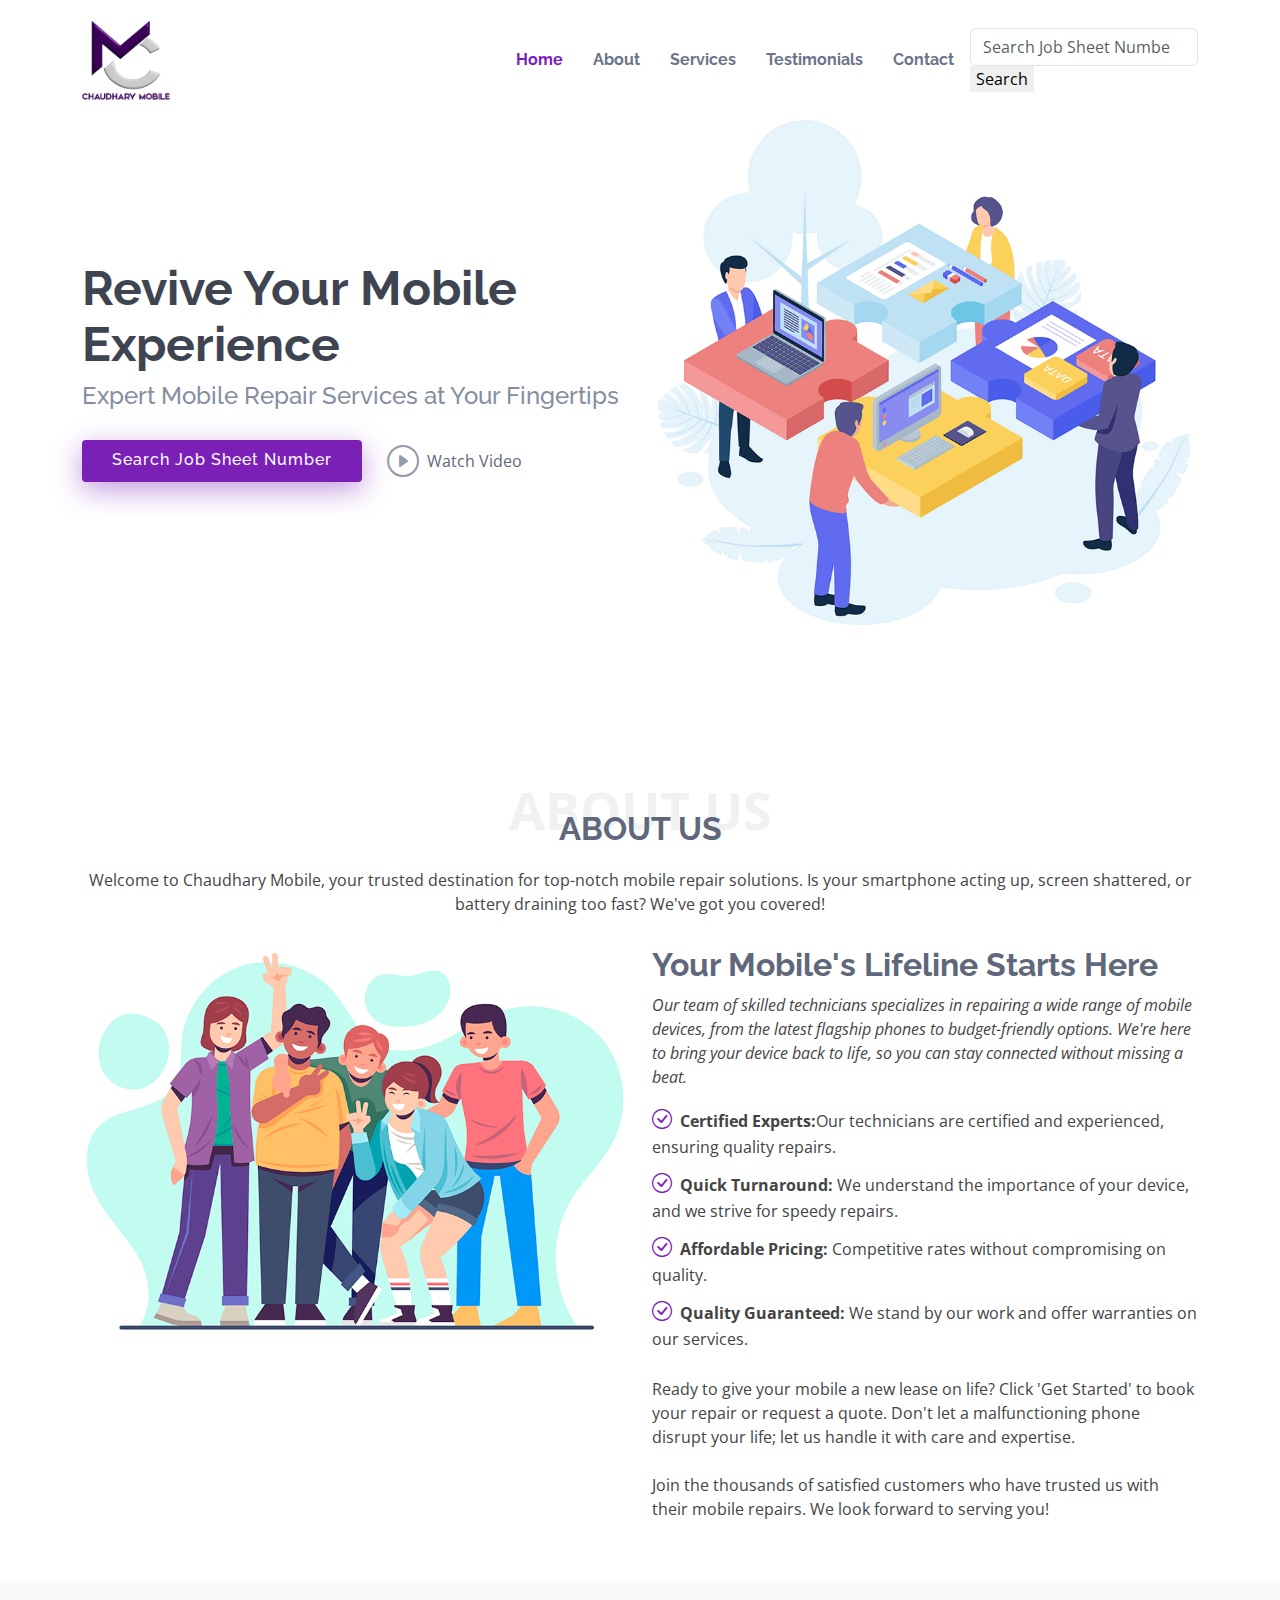
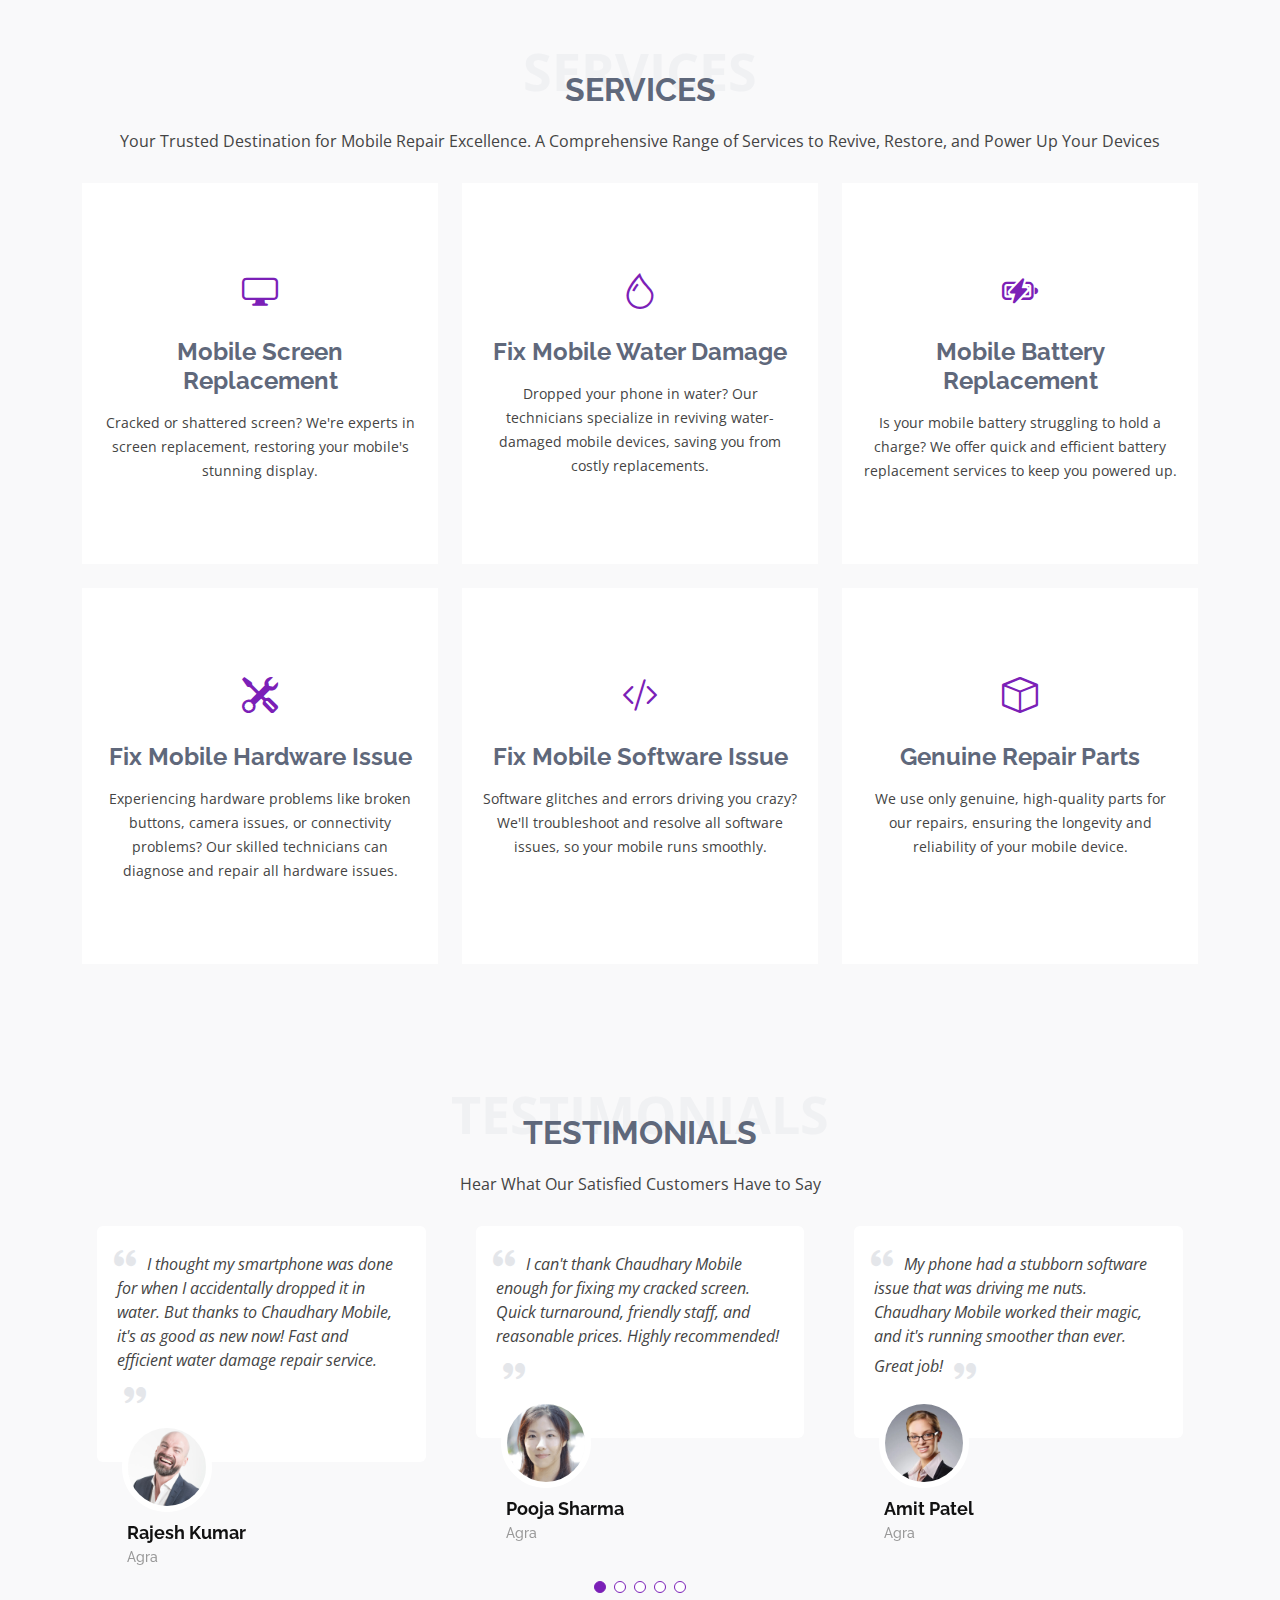
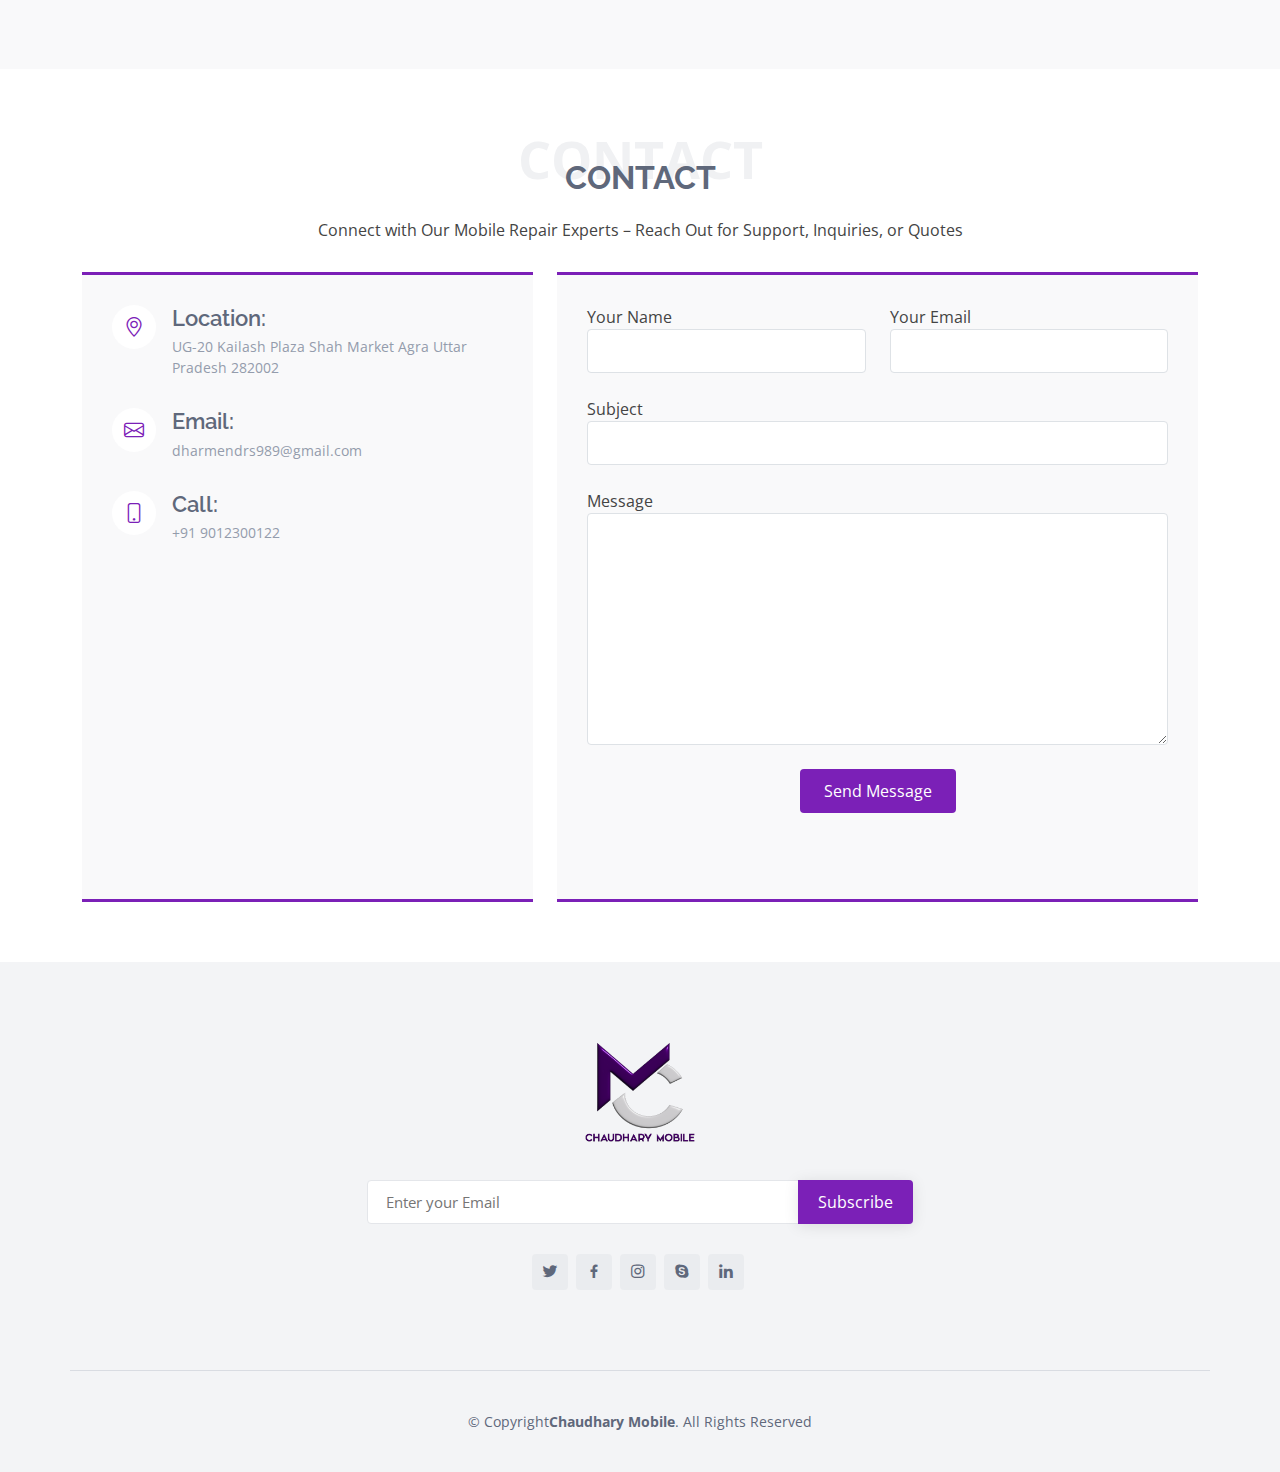
==== index.html @ 519a824c "d" ====
<!DOCTYPE html>
<html lang="en">

<head>
  <meta charset="utf-8">
  <meta content="width=device-width, initial-scale=1.0" name="viewport">

  <title>Chaudhary Mobile | Revive Your Mobile Experience</title>
  <meta content="" name="description">
  <meta content="" name="keywords">

  <!-- Favicons -->
  <link href="assets/img/favicon.ico" rel="icon">
  <link href="assets/img/apple-touch-icon.ico" rel="apple-touch-icon">

  <!-- Google Fonts -->
  <link
    href="https://fonts.googleapis.com/css?family=Open+Sans:300,300i,400,400i,600,600i,700,700i|Raleway:300,300i,400,400i,500,500i,600,600i,700,700i|Poppins:300,300i,400,400i,500,500i,600,600i,700,700i"
    rel="stylesheet">

  <!-- Vendor CSS Files -->
  <link href="assets/vendor/bootstrap/css/bootstrap.min.css" rel="stylesheet">
  <link href="assets/vendor/bootstrap-icons/bootstrap-icons.css" rel="stylesheet">
  <link href="assets/vendor/boxicons/css/boxicons.min.css" rel="stylesheet">
  <link href="assets/vendor/glightbox/css/glightbox.min.css" rel="stylesheet">
  <link href="assets/vendor/swiper/swiper-bundle.min.css" rel="stylesheet">

  <!-- Template Main CSS File -->
  <link href="assets/css/style.css" rel="stylesheet">

</head>

<body>

  <!-- ======= Header ======= -->
  <header id="header" class="fixed-top">
    <div class="container d-flex align-items-center justify-content-between">

      <!-- <h1 class="logo"><a href="index.html">Chaudhary Mobile</a></h1> -->
      <!-- Uncomment below if you prefer to use an image logo -->
      <a href="index.html" class="logo"><img src="assets/img/logo.png" alt="" class="img-fluid"></a>

      <nav id="navbar" class="navbar">
        <ul>
          <li><a class="nav-link scrollto active" href="#hero">Home</a></li>
          <li><a class="nav-link scrollto" href="#about">About</a></li>
          <li><a class="nav-link scrollto" href="#services">Services</a></li>
          <!-- <li><a class="nav-link scrollto " href="#portfolio">Portfolio</a></li>
          <li><a class="nav-link scrollto" href="#team">Team</a></li> -->
          <!-- <li class="dropdown"><a href="#"><span>Drop Down</span> <i class="bi bi-chevron-down"></i></a>
            <ul>
              <li><a href="#">Drop Down 1</a></li>
              <li class="dropdown"><a href="#"><span>Deep Drop Down</span> <i class="bi bi-chevron-right"></i></a>
                <ul>
                  <li><a href="#">Deep Drop Down 1</a></li>
                  <li><a href="#">Deep Drop Down 2</a></li>
                  <li><a href="#">Deep Drop Down 3</a></li>
                  <li><a href="#">Deep Drop Down 4</a></li>
                  <li><a href="#">Deep Drop Down 5</a></li>
                </ul>
              </li>
              <li><a href="#">Drop Down 2</a></li>
              <li><a href="#">Drop Down 3</a></li>
              <li><a href="#">Drop Down 4</a></li>
            </ul>
          </li> -->
          <li><a class="nav-link scrollto" href="#testimonials">Testimonials</a></li>
          <li><a class="nav-link scrollto" href="#contact">Contact</a></li>
          <li class="ps-3">
              <input type="number" class="form-control" placeholder="Search Job Sheet Number" aria-label="Search Job Sheet Number" aria-describedby="basic-addon2">
              <div class="input-group-append">
                <button class="btn-get-started  border-0" type="button">Search</button>
              </div>
            <!-- <a class="getstarted scrollto" href="#about">Get Started</a> -->
          </li>
        </ul>
        <i class="bi bi-list mobile-nav-toggle"></i>
      </nav><!-- .navbar -->

    </div>
  </header><!-- End Header -->

  <!-- ======= Hero Section ======= -->
  <section id="hero" class="d-flex align-items-center">

    <div class="container">
      <div class="row">
        <div class="col-lg-6 pt-5 pt-lg-0 order-2 order-lg-1 d-flex flex-column justify-content-center">
          <h1>Revive Your Mobile Experience</h1>
          <h2>Expert Mobile Repair Services at Your Fingertips</h2>
          <div class="d-flex">
            <div class="modal fade" id="exampleModalToggle" aria-hidden="true" aria-labelledby="exampleModalToggleLabel"
            tabindex="-1">
            <div class="modal-dialog modal-dialog-centered">
              <form id="job-sheet-form" class="modal-content">
                <div class="modal-header border-0">
                  <!-- <h5 class="modal-title" id="exampleModalToggleLabel">Modal 1</h5> -->
                  <button type="button" class="btn-close" data-bs-dismiss="modal" aria-label="Close"></button>
                </div>
                <div class="modal-body">
                  <input class="form-control" type="number" name="number" id="job-sheet-input"
                    placeholder="Enter Job Sheet Number" />
                </div>
                <div class="modal-footer border-0">
                  <button class="btn-get-started  border-0" id="job-sheet-button">Search</button>
                </div>
              </form>
            </div>
          </div>
          <a class="btn-get-started scrollto" data-bs-toggle="modal" href="#exampleModalToggle" role="button">Search
            Job Sheet Number</a>
            <a href="https://www.youtube.com/embed/J0jU4MvbuH0?si=9OenVeSOJ60ad-Wn" class="glightbox btn-watch-video"><i
                class="bi bi-play-circle"></i><span>Watch Video</span></a>
          </div>
        </div>
        <div class="col-lg-6 order-1 order-lg-2 hero-img">
          <img src="assets/img/hero-img.png" class="img-fluid animated" alt="">
        </div>
      </div>
    </div>

  </section><!-- End Hero -->

  <main id="main">

    <!-- ======= About Section ======= -->
    <section id="about" class="about">
      <div class="container">

        <div class="section-title">
          <span>About Us</span>
          <h2>About Us</h2>
          <p> Welcome to Chaudhary Mobile, your trusted destination for top-notch mobile repair solutions. Is your
            smartphone acting up, screen shattered, or battery draining too fast? We've got you covered!</p>
        </div>

        <div class="row">
          <div class="col-lg-6">
            <img src="assets/img/about.png" class="img-fluid" alt="">
          </div>
          <div class="col-lg-6 pt-4 pt-lg-0 content">
            <h3>Your Mobile's Lifeline Starts Here</h3>
            <p class="fst-italic">
              Our team of skilled technicians specializes in repairing a wide range of mobile devices, from the latest
              flagship phones to budget-friendly options. We're here to bring your device back to life, so you can stay
              connected without missing a beat.
            </p>
            <ul>
              <li><i class="bi bi-check-circle"></i> <b>Certified Experts:</b>Our technicians are certified and
                experienced, ensuring quality repairs.</li>
              <li><i class="bi bi-check-circle"></i> <b>Quick Turnaround: </b>We understand the importance of your
                device, and we strive for speedy repairs.</li>
              <li><i class="bi bi-check-circle"></i> <b>Affordable Pricing: </b>Competitive rates without compromising
                on quality.
              </li>
              <li><i class="bi bi-check-circle"></i> <b>Quality Guaranteed: </b>We stand by our work and offer
                warranties on our services.
              </li>
            </ul>
            <p>
              Ready to give your mobile a new lease on life? Click 'Get Started' to book your repair or request a quote.
              Don't let a malfunctioning phone disrupt your life; let us handle it with care and expertise.
              <br />
              <br />
              Join the thousands of satisfied customers who have trusted us with their mobile repairs. We look forward
              to serving you!
          </div>
        </div>

      </div>
    </section><!-- End About Section -->

    <!-- ======= Services Section ======= -->
    <section id="services" class="services section-bg">
      <div class="container">

        <div class="section-title">
          <span>Services</span>
          <h2>Services</h2>
          <p>Your Trusted Destination for Mobile Repair Excellence. A Comprehensive Range of Services to Revive,
            Restore, and Power Up Your Devices</p>
        </div>

        <div class="row">
          <div class="col-lg-4 col-md-6 d-flex align-items-stretch">
            <div class="icon-box">
              <div class="icon"><i class="bi bi-display"></i></div>
              <h4><a href="">Mobile Screen Replacement</a></h4>
              <p>Cracked or shattered screen? We're experts in screen replacement, restoring your mobile's stunning
                display.</p>
            </div>
          </div>

          <div class="col-lg-4 col-md-6 d-flex align-items-stretch mt-4 mt-md-0">
            <div class="icon-box">
              <div class="icon"><i class="bi bi-droplet"></i></div>
              <h4><a href="">Fix Mobile Water Damage</a></h4>
              <p>Dropped your phone in water? Our technicians specialize in reviving water-damaged mobile devices,
                saving you from costly replacements.</p>
            </div>
          </div>

          <div class="col-lg-4 col-md-6 d-flex align-items-stretch mt-4 mt-lg-0">
            <div class="icon-box">
              <div class="icon"><i class="bi bi-battery-charging"></i></div>
              <h4><a href="">Mobile Battery Replacement</a></h4>
              <p>Is your mobile battery struggling to hold a charge? We offer quick and efficient battery replacement
                services to keep you powered up.</p>
            </div>
          </div>

          <div class="col-lg-4 col-md-6 d-flex align-items-stretch mt-4">
            <div class="icon-box">
              <div class="icon"><i class="bi bi-tools"></i></div>
              <h4><a href="">Fix Mobile Hardware Issue</a></h4>
              <p>Experiencing hardware problems like broken buttons, camera issues, or connectivity problems? Our
                skilled technicians can diagnose and repair all hardware issues.</p>
            </div>
          </div>

          <div class="col-lg-4 col-md-6 d-flex align-items-stretch mt-4">
            <div class="icon-box">
              <div class="icon"><i class="bi bi-code-slash"></i></div>
              <h4><a href="">Fix Mobile Software Issue</a></h4>
              <p>Software glitches and errors driving you crazy? We'll troubleshoot and resolve all software issues, so
                your mobile runs smoothly.</p>
            </div>
          </div>

          <div class="col-lg-4 col-md-6 d-flex align-items-stretch mt-4">
            <div class="icon-box">
              <div class="icon"><i class="bi bi-box"></i></div>
              <h4><a href="">Genuine Repair Parts</a></h4>
              <p>We use only genuine, high-quality parts for our repairs, ensuring the longevity and reliability of your
                mobile device.</p>
            </div>
          </div>

        </div>

      </div>
    </section><!-- End Services Section -->

    <!-- ======= Testimonials Section ======= -->
    <section id="testimonials" class="testimonials section-bg">
      <div class="container">

        <div class="section-title">
          <span>Testimonials</span>
          <h2>Testimonials</h2>
          <p>Hear What Our Satisfied Customers Have to Say</p>
        </div>

        <div class="testimonials-slider swiper" data-aos="fade-up" data-aos-delay="100">
          <div class="swiper-wrapper">

            <div class="swiper-slide">
              <div class="testimonial-item">
                <p>
                  <i class="bx bxs-quote-alt-left quote-icon-left"></i>
                  I thought my smartphone was done for when I accidentally dropped it in water. But thanks to Chaudhary
                  Mobile, it's as good as new now! Fast and efficient water damage repair service.
                  <i class="bx bxs-quote-alt-right quote-icon-right"></i>
                </p>
                <img src="assets/img/testimonials/testimonials-1.jpg" class="testimonial-img" alt="">
                <h3>Rajesh Kumar</h3>
                <h4>Agra</h4>
              </div>
            </div><!-- End testimonial item -->

            <div class="swiper-slide">
              <div class="testimonial-item">
                <p>
                  <i class="bx bxs-quote-alt-left quote-icon-left"></i>
                  I can't thank Chaudhary
                  Mobile enough for fixing my cracked screen. Quick turnaround, friendly
                  staff, and reasonable prices. Highly recommended!
                  <i class="bx bxs-quote-alt-right quote-icon-right"></i>
                </p>
                <img src="assets/img/testimonials/testimonials-2.jpg" class="testimonial-img" alt="">
                <h3>Pooja Sharma</h3>
                <h4>Agra</h4>
              </div>
            </div>
            <!-- End testimonial item -->

            <div class="swiper-slide">
              <div class="testimonial-item">
                <p>
                  <i class="bx bxs-quote-alt-left quote-icon-left"></i>
                  My phone had a stubborn software issue that was driving me nuts. Chaudhary
                  Mobile worked their
                  magic, and it's running smoother than ever. Great job!
                  <i class="bx bxs-quote-alt-right quote-icon-right"></i>
                </p>
                <img src="assets/img/testimonials/testimonials-3.jpg" class="testimonial-img" alt="">
                <h3>Amit Patel </h3>
                <h4>Agra</h4>
              </div>
            </div><!-- End testimonial item -->

            <div class="swiper-slide">
              <div class="testimonial-item">
                <p>
                  <i class="bx bxs-quote-alt-left quote-icon-left"></i>
                  I was worried about the cost of getting my battery replaced, but Chaudhary
                  Mobile offered an
                  affordable solution. My phone now lasts all day. Thank you!
                  <i class="bx bxs-quote-alt-right quote-icon-right"></i>
                </p>
                <img src="assets/img/testimonials/testimonials-4.jpg" class="testimonial-img" alt="">
                <h3>Manoj Gupta</h3>
                <h4>Agra</h4>
              </div>
            </div><!-- End testimonial item -->

            <div class="swiper-slide">
              <div class="testimonial-item">
                <p>
                  <i class="bx bxs-quote-alt-left quote-icon-left"></i>
                  Exceptional service! Chaudhary
                  Mobile not only fixed my phone's hardware issue but also explained everything in simple terms. Great
                  customer care!
                  <i class="bx bxs-quote-alt-right quote-icon-right"></i>
                </p>
                <img src="assets/img/testimonials/testimonials-5.jpg" class="testimonial-img" alt="">
                <h3>Neha Verma</h3>
                <h4>Agra</h4>
              </div>
            </div><!-- End testimonial item -->

          </div>
          <div class="swiper-pagination"></div>
        </div>

      </div>
    </section><!-- End Testimonials Section -->

    <!-- ======= Contact Section ======= -->
    <section id="contact" class="contact">
      <div class="container">

        <div class="section-title">
          <span>Contact</span>
          <h2>Contact</h2>
          <p>Connect with Our Mobile Repair Experts – Reach Out for Support, Inquiries, or Quotes</p>
        </div>

        <div class="row">

          <div class="col-lg-5 d-flex align-items-stretch">
            <div class="info">
              <div class="address">
                <i class="bi bi-geo-alt"></i>
                <h4>Location:</h4>
                <p>UG-20 Kailash Plaza Shah Market Agra Uttar Pradesh 282002</p>
              </div>

              <div class="email">
                <i class="bi bi-envelope"></i>
                <h4>Email:</h4>
                <a href="mailto:info@chaudharymobile.com">
                  <p>dharmendrs989@gmail.com</p>
                </a>
              </div>

              <div class="phone">
                <a href="tel:+919012300122">
                  <i class="bi bi-phone"></i>
                </a>
                <h4>Call:</h4>
                <a href="tel:+919012300122">
                  <p>+91 9012300122</p>
                </a>
              </div>

              <iframe
                src="https://www.google.com/maps/embed?pb=!1m18!1m12!1m3!1d319.7404382022264!2d78.0052791840402!3d27.20452731401105!2m3!1f0!2f0!3f0!3m2!1i1024!2i768!4f13.1!3m3!1m2!1s0x39747789319472c5%3A0x7ff62e9211f8cbed!2sKailasha%20Plaza%20Shah%20Market%20Agra!5e0!3m2!1sen!2sin!4v1693114481215!5m2!1sen!2sin"
                frameborder="0" style="border:0; width: 100%; height: 290px;" allowfullscreen></iframe>
            </div>

          </div>

          <div class="col-lg-7 mt-5 mt-lg-0 d-flex align-items-stretch">
            <form action="forms/contact.php" method="post" role="form" class="php-email-form">
              <div class="row">
                <div class="form-group col-md-6">
                  <label for="name">Your Name</label>
                  <input type="text" name="name" class="form-control" id="name" required>
                </div>
                <div class="form-group col-md-6 mt-3 mt-md-0">
                  <label for="name">Your Email</label>
                  <input type="email" class="form-control" name="email" id="email" required>
                </div>
              </div>
              <div class="form-group mt-3">
                <label for="name">Subject</label>
                <input type="text" class="form-control" name="subject" id="subject" required>
              </div>
              <div class="form-group mt-3">
                <label for="name">Message</label>
                <textarea class="form-control" name="message" rows="10" required></textarea>
              </div>
              <div class="my-3">
                <div class="loading">Loading</div>
                <div class="error-message"></div>
                <div class="sent-message">Your message has been sent. Thank you!</div>
              </div>
              <div class="text-center"><button type="submit">Send Message</button></div>
            </form>
          </div>

        </div>

      </div>
    </section><!-- End Contact Section -->

  </main><!-- End #main -->

  <!-- ======= Footer ======= -->
  <footer id="footer">

    <div class="footer-top">

      <div class="container">

        <div class="row  justify-content-center">
          <div class="col-lg-6">
            <h1 class="logo  logo-footer"><a href="index.html"><img src="./assets/img/logo.png" /></a></h1>
            <!-- <p>Et aut eum quis fuga eos sunt ipsa nihil. Labore corporis magni eligendi fuga maxime saepe commodi
              placeat.</p> -->
          </div>
        </div>

        <div class="row footer-newsletter justify-content-center">
          <div class="col-lg-6">
            <form action="" method="post">
              <input type="email" name="email" placeholder="Enter your Email"><input type="submit" value="Subscribe">
            </form>
          </div>
        </div>

        <div class="social-links">
          <a href="#" class="twitter"><i class="bx bxl-twitter"></i></a>
          <a href="#" class="facebook"><i class="bx bxl-facebook"></i></a>
          <a href="#" class="instagram"><i class="bx bxl-instagram"></i></a>
          <a href="#" class="google-plus"><i class="bx bxl-skype"></i></a>
          <a href="#" class="linkedin"><i class="bx bxl-linkedin"></i></a>
        </div>

      </div>
    </div>

    <div class="container footer-bottom clearfix">
      <div class="copyright">
        &copy; Copyright <strong><span>Chaudhary Mobile</span></strong>. All Rights Reserved
      </div>
      <div class="credits">
        <!-- All the links in the footer should remain intact. -->
        <!-- You can delete the links only if you purchased the pro version. -->
        <!-- Licensing information: https://bootstrapmade.com/license/ -->
        <!-- Purchase the pro version with working PHP/AJAX contact form: https://bootstrapmade.com/enno-free-simple-bootstrap-template/ -->
        <!-- Designed by <a href="https://bootstrapmade.com/">BootstrapMade</a> -->
      </div>
    </div>
  </footer><!-- End Footer -->

  <a href="#" class="back-to-top d-flex align-items-center justify-content-center"><i
      class="bi bi-arrow-up-short"></i></a>

  <!-- Vendor JS Files -->
  <script src="assets/vendor/purecounter/purecounter_vanilla.js"></script>
  <script src="assets/vendor/bootstrap/js/bootstrap.bundle.min.js"></script>
  <script src="assets/vendor/glightbox/js/glightbox.min.js"></script>
  <script src="assets/vendor/isotope-layout/isotope.pkgd.min.js"></script>
  <script src="assets/vendor/swiper/swiper-bundle.min.js"></script>
  <script src="assets/vendor/php-email-form/validate.js"></script>

  <!-- Template Main JS File -->
  <script src="assets/js/main.js"></script>

</body>

</html>
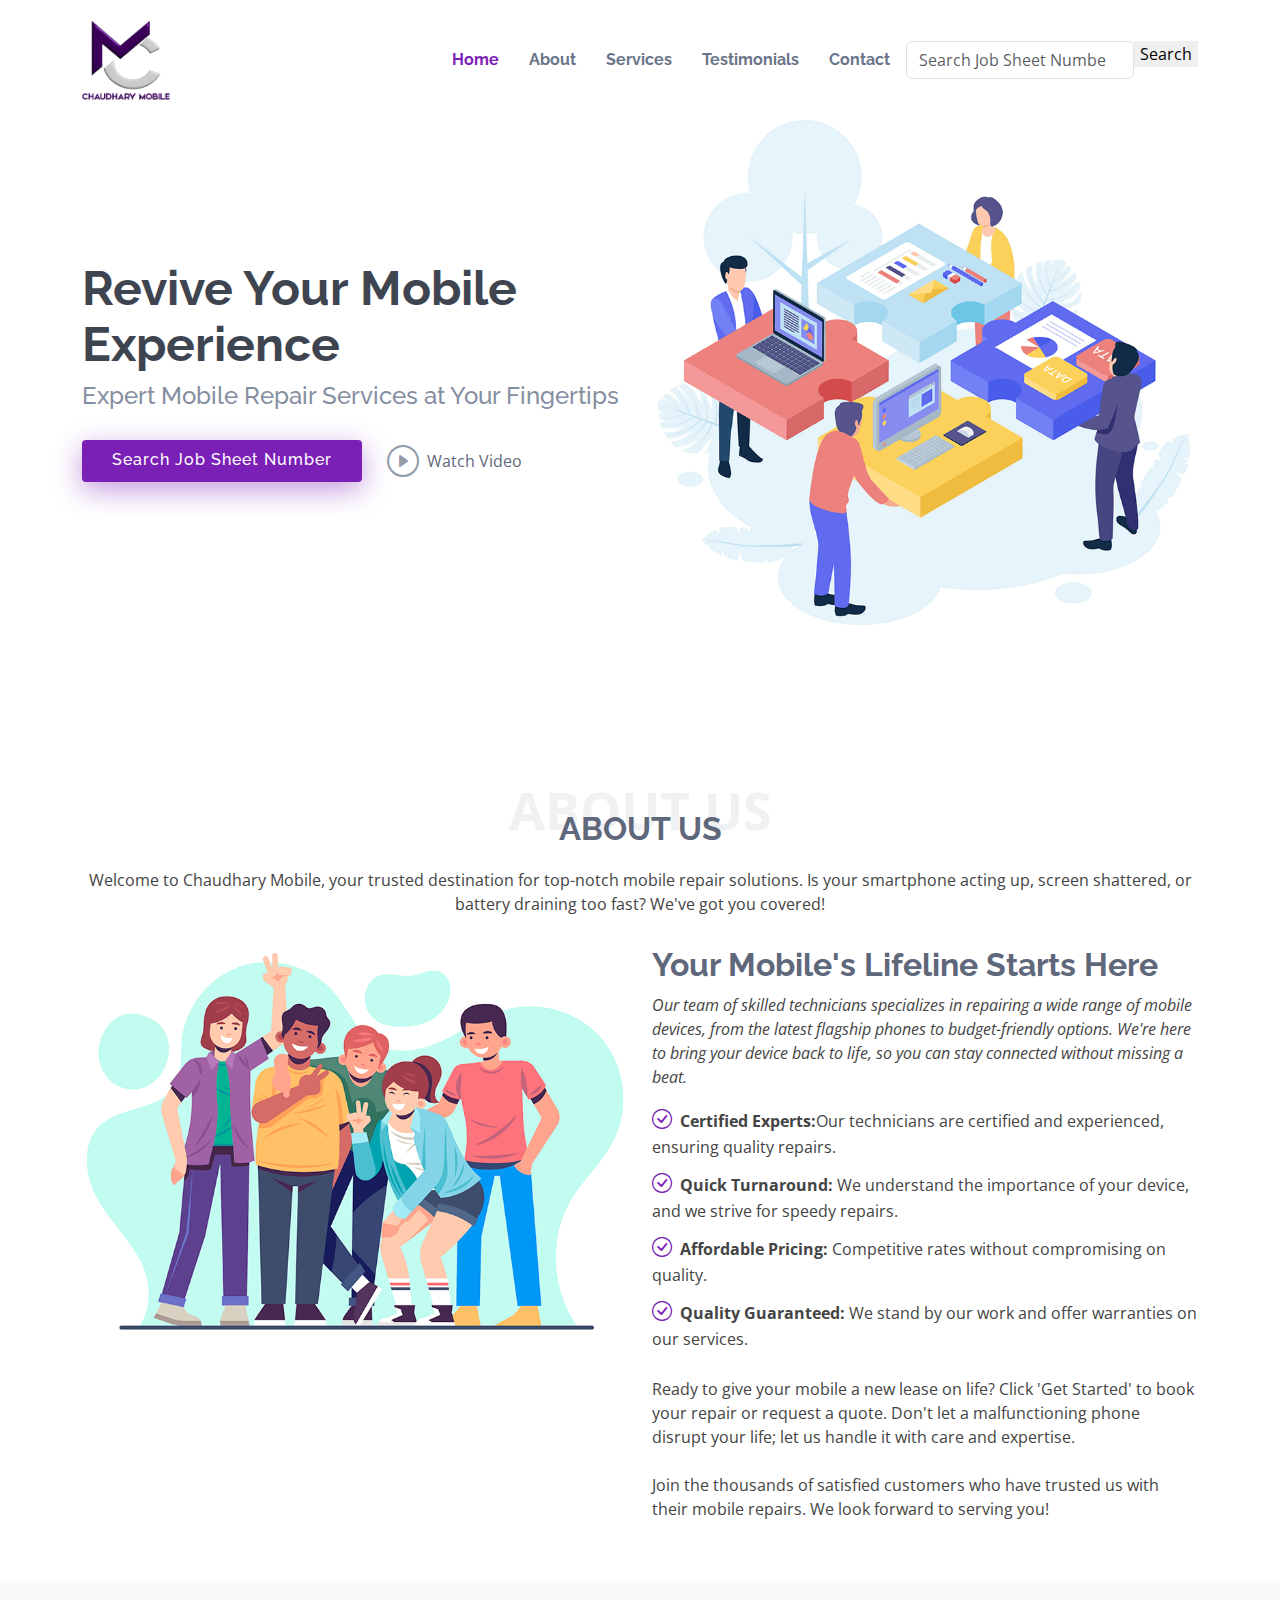
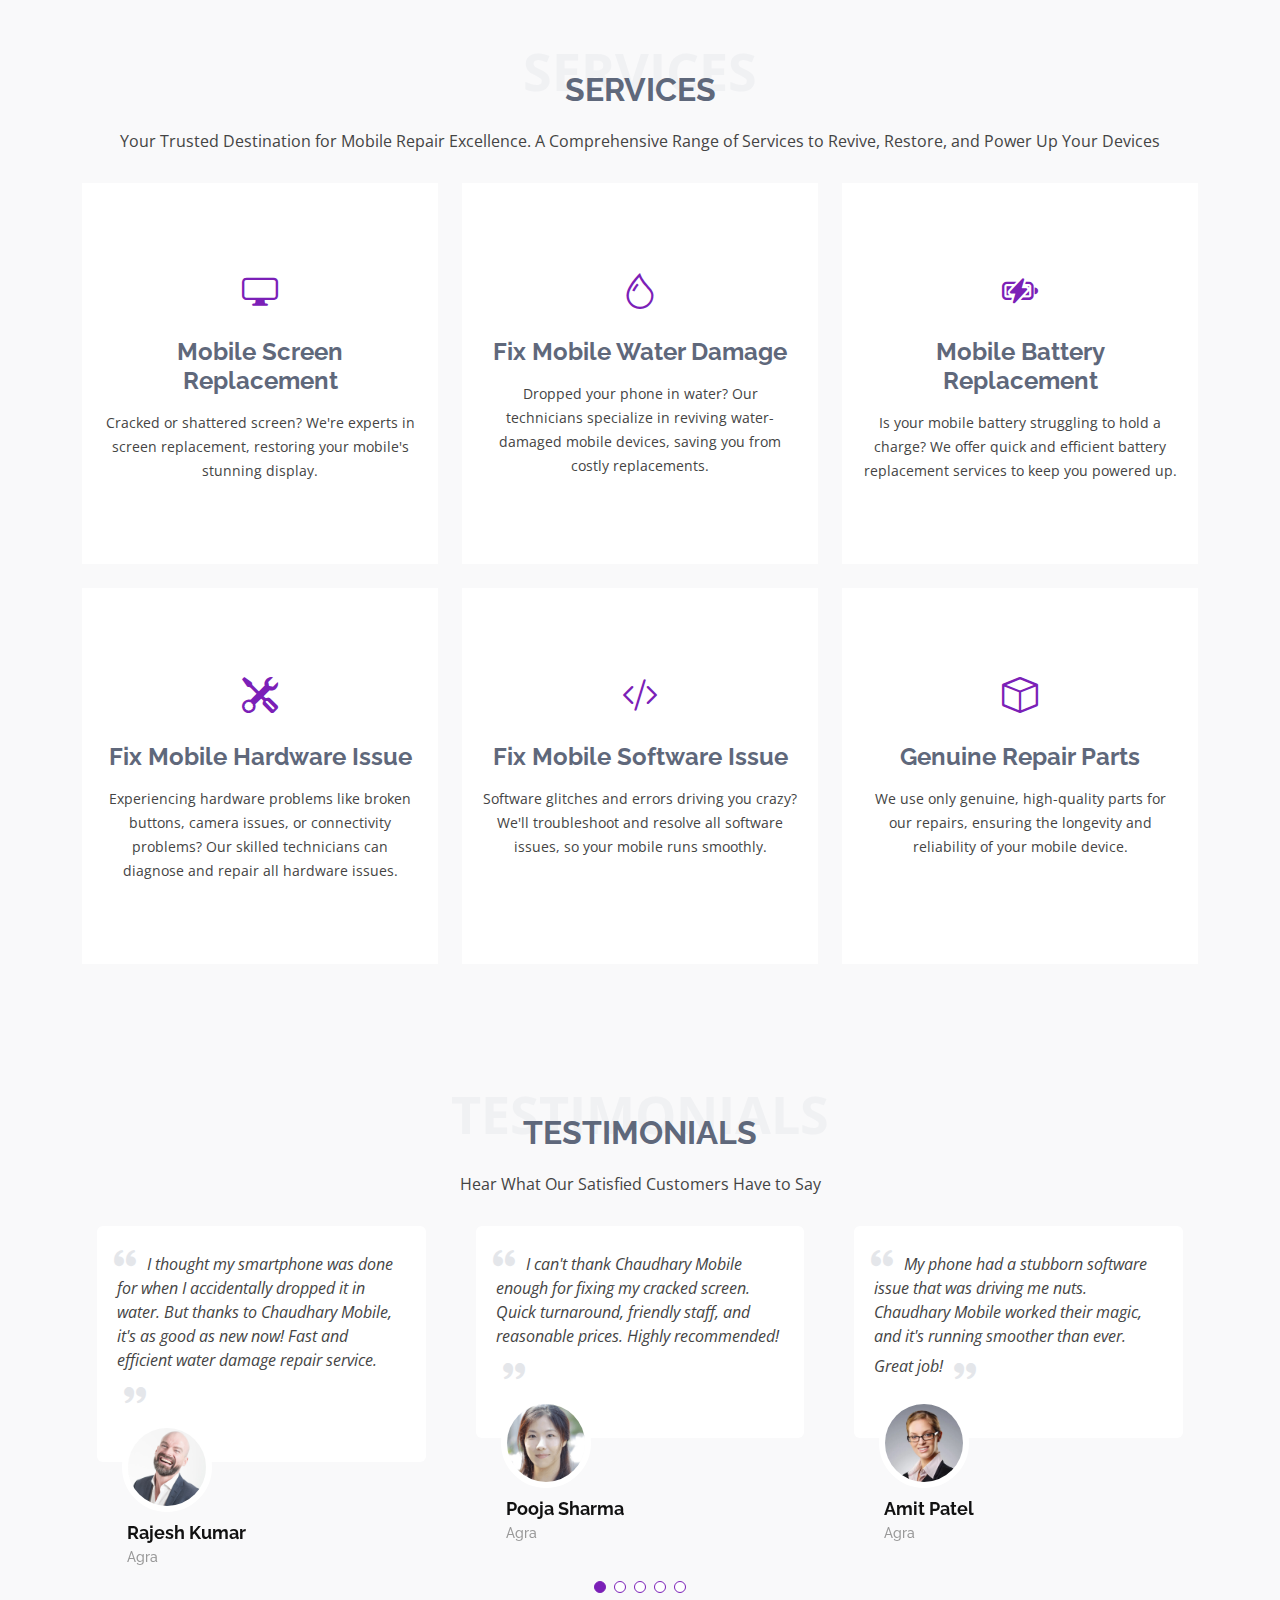
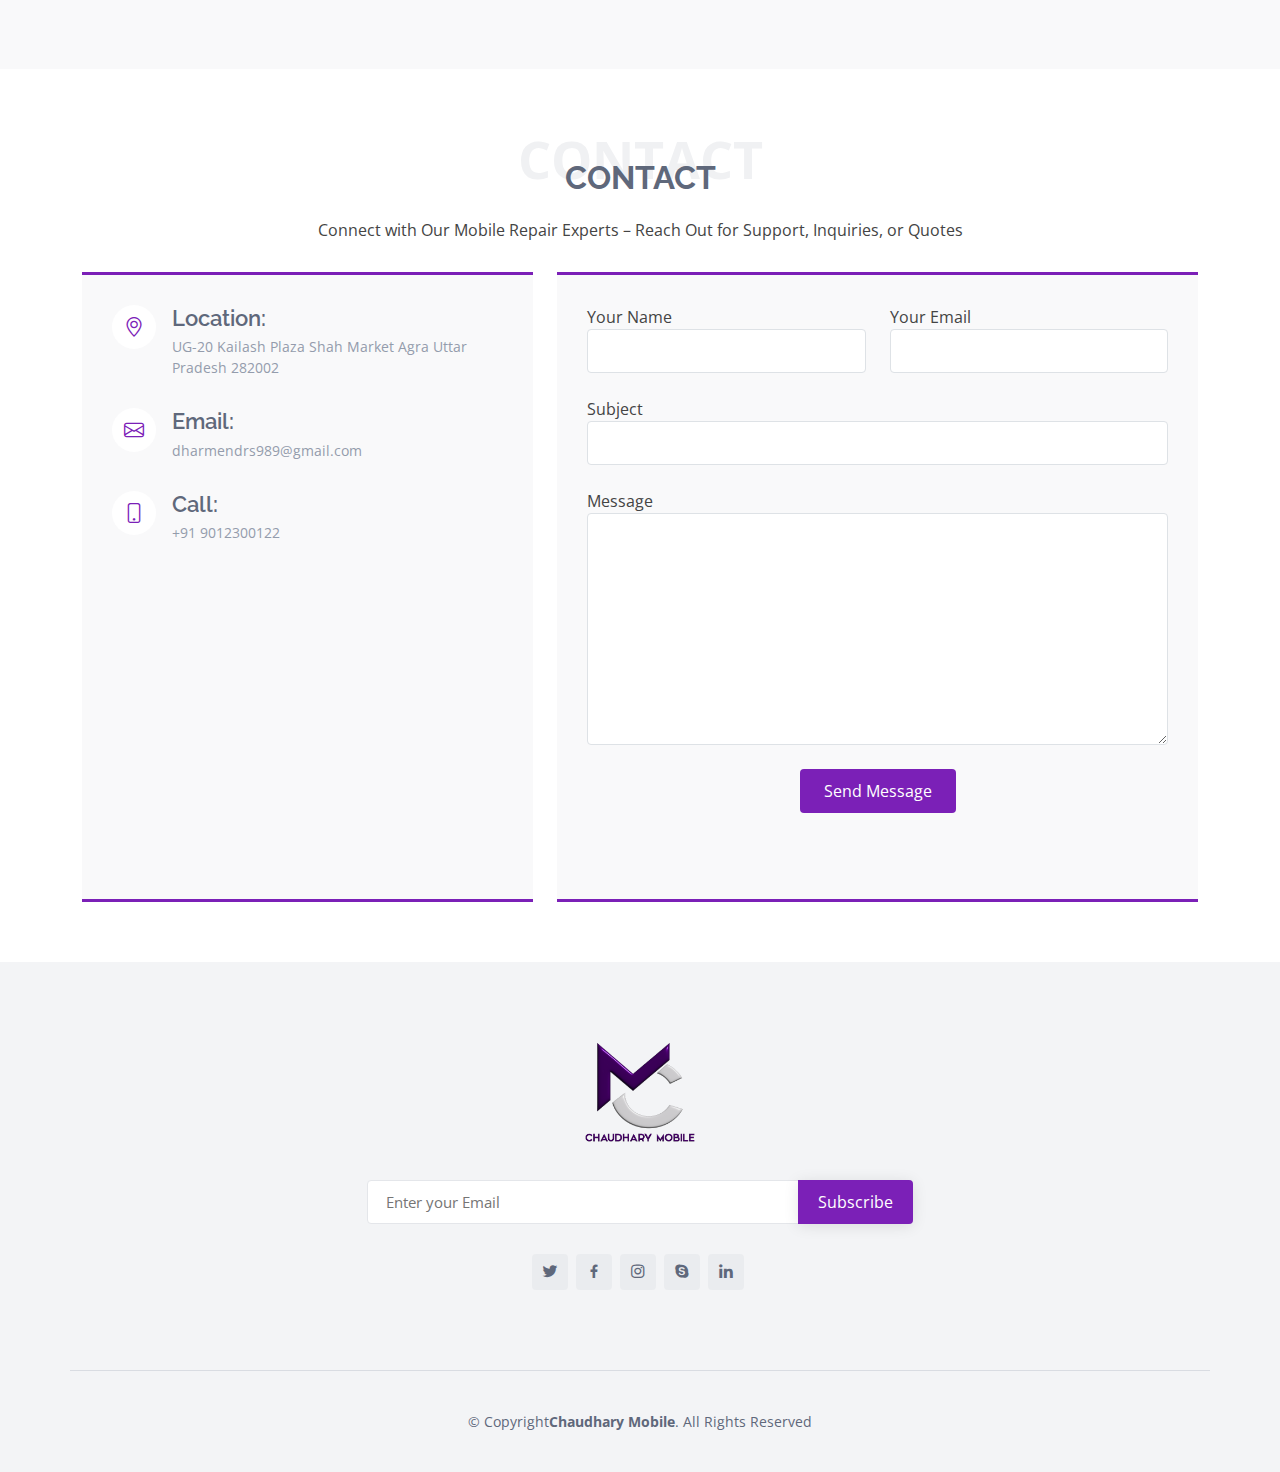
==== commit a91f35c3: "d" ====
--- a/index.html
+++ b/index.html
@@ -66,9 +66,9 @@
           </li> -->
           <li><a class="nav-link scrollto" href="#testimonials">Testimonials</a></li>
           <li><a class="nav-link scrollto" href="#contact">Contact</a></li>
-          <li class="ps-3">
+          <li class="ps-3 d-flex">
               <input type="number" class="form-control" placeholder="Search Job Sheet Number" aria-label="Search Job Sheet Number" aria-describedby="basic-addon2">
-              <div class="input-group-append">
+              <div class="">
                 <button class="btn-get-started  border-0" type="button">Search</button>
               </div>
             <!-- <a class="getstarted scrollto" href="#about">Get Started</a> -->
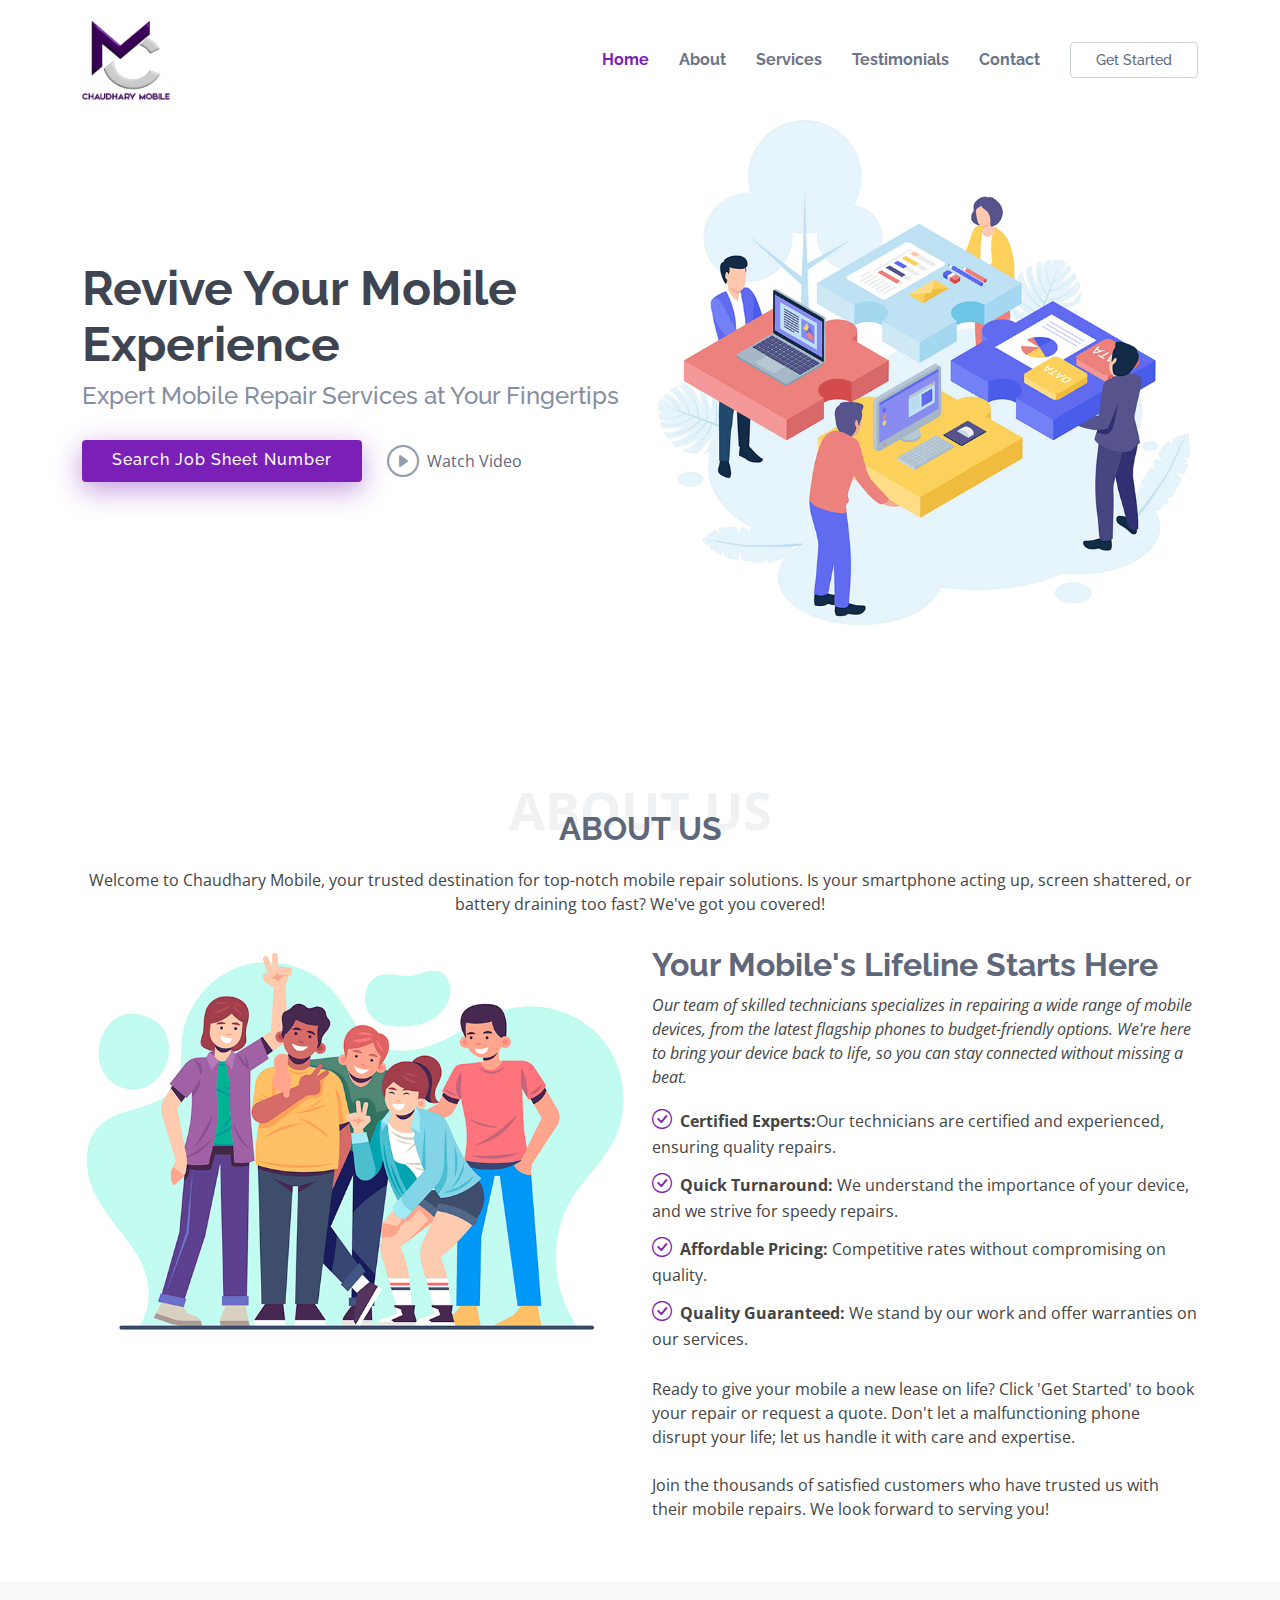
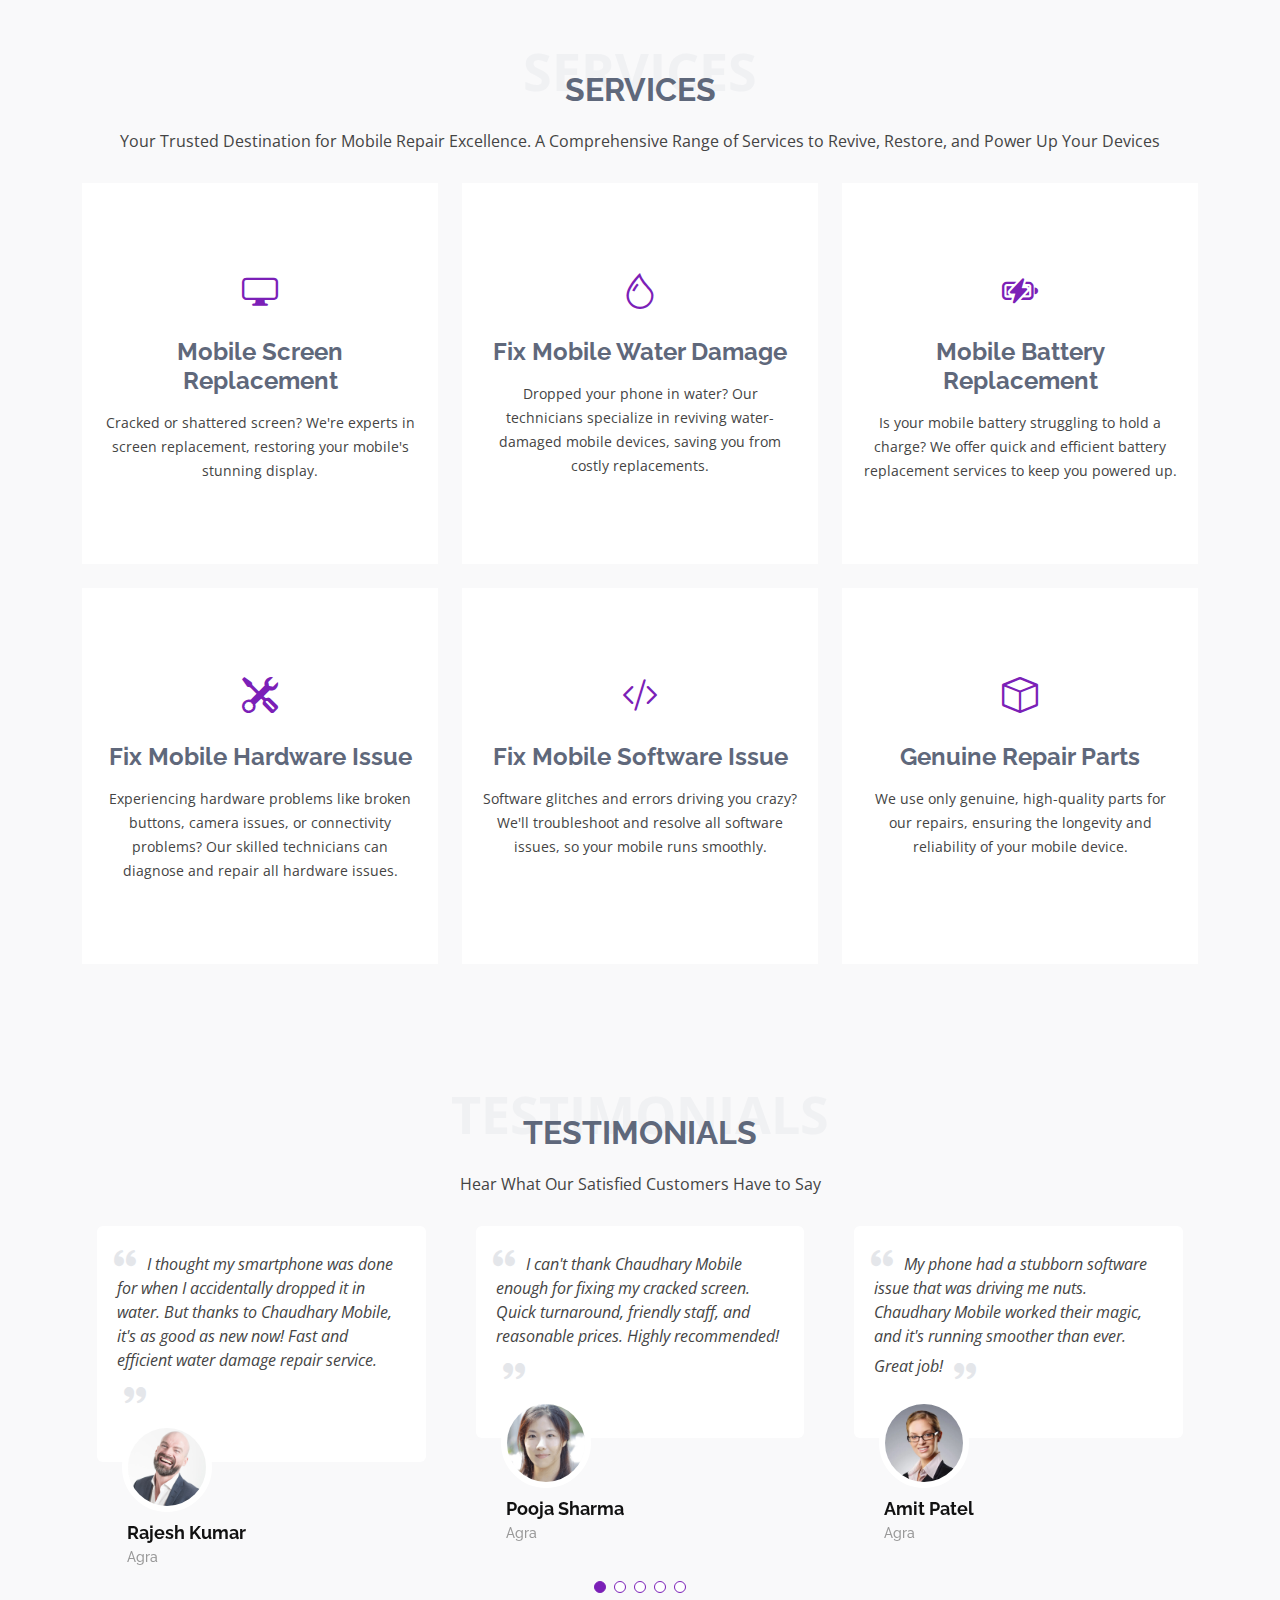
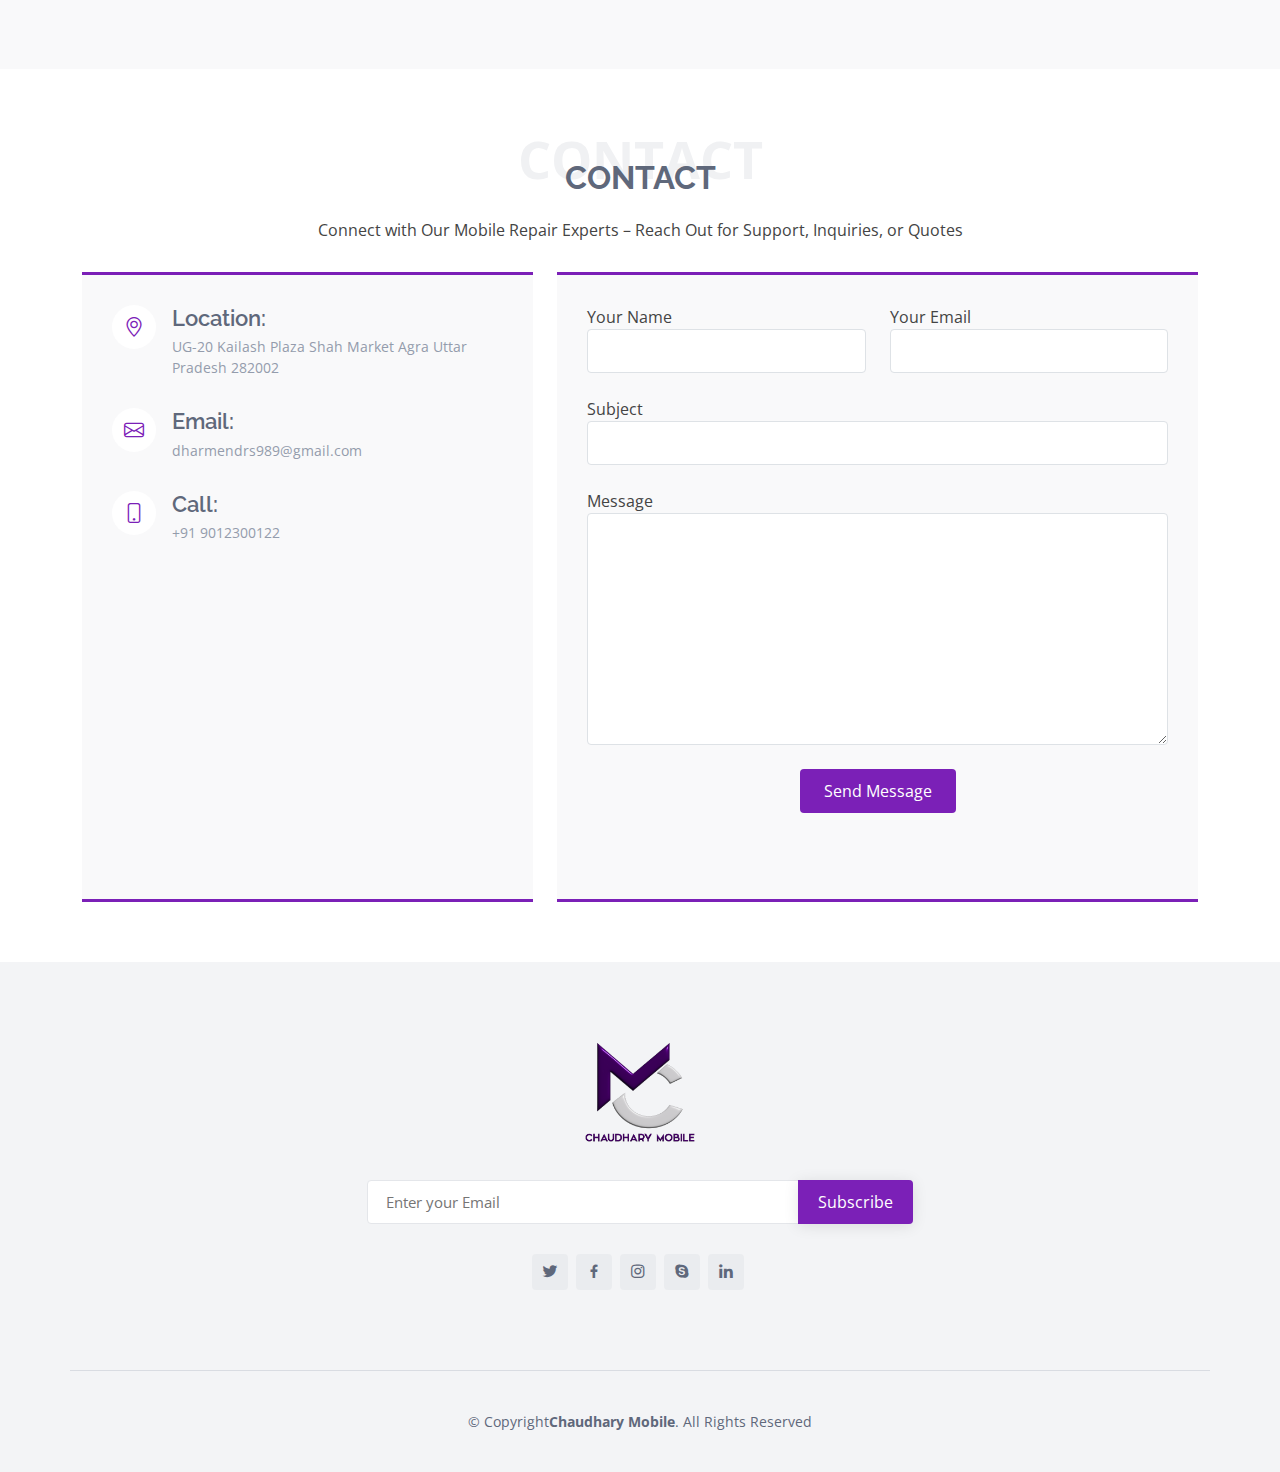
==== commit 9e367f0a: "header get started" ====
--- a/index.html
+++ b/index.html
@@ -66,12 +66,8 @@
           </li> -->
           <li><a class="nav-link scrollto" href="#testimonials">Testimonials</a></li>
           <li><a class="nav-link scrollto" href="#contact">Contact</a></li>
-          <li class="ps-3 d-flex">
-              <input type="number" class="form-control" placeholder="Search Job Sheet Number" aria-label="Search Job Sheet Number" aria-describedby="basic-addon2">
-              <div class="">
-                <button class="btn-get-started  border-0" type="button">Search</button>
-              </div>
-            <!-- <a class="getstarted scrollto" href="#about">Get Started</a> -->
+          <li>
+            <a class="getstarted scrollto" href="#about">Get Started</a>
           </li>
         </ul>
         <i class="bi bi-list mobile-nav-toggle"></i>
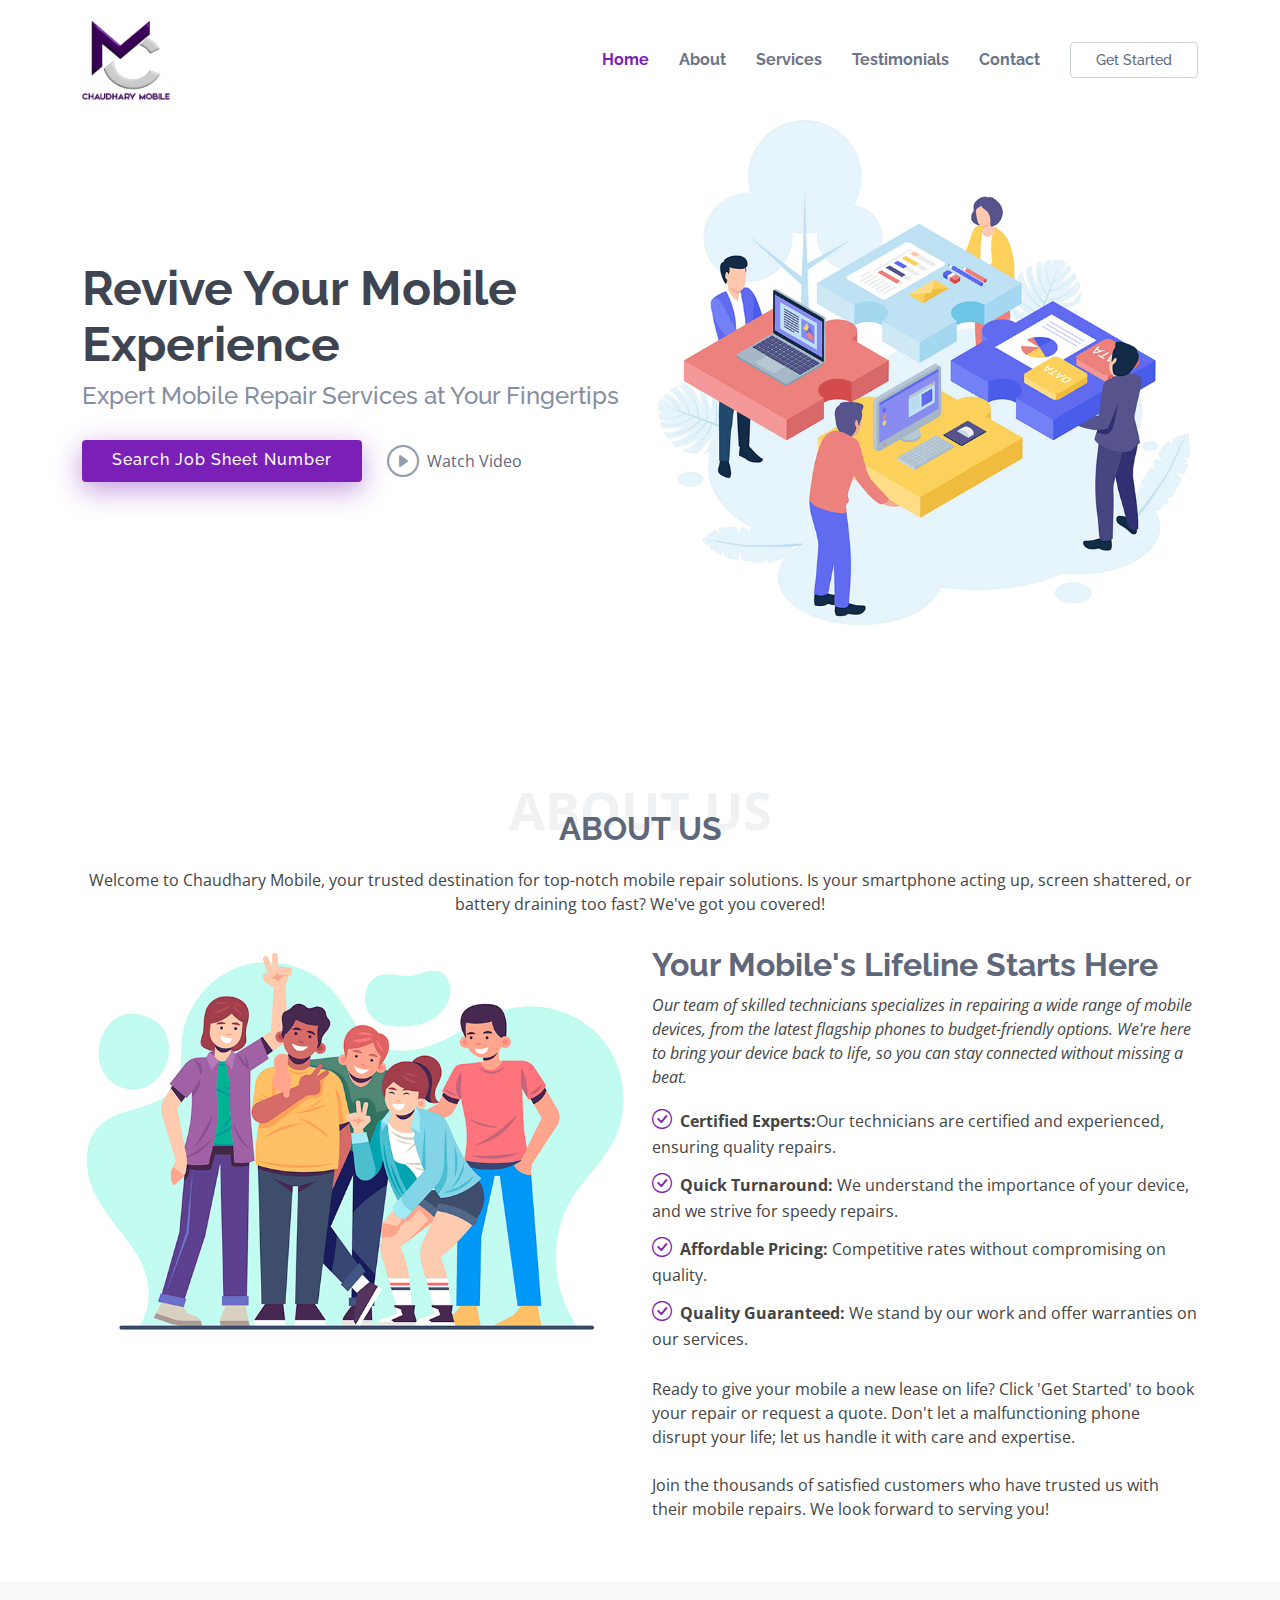
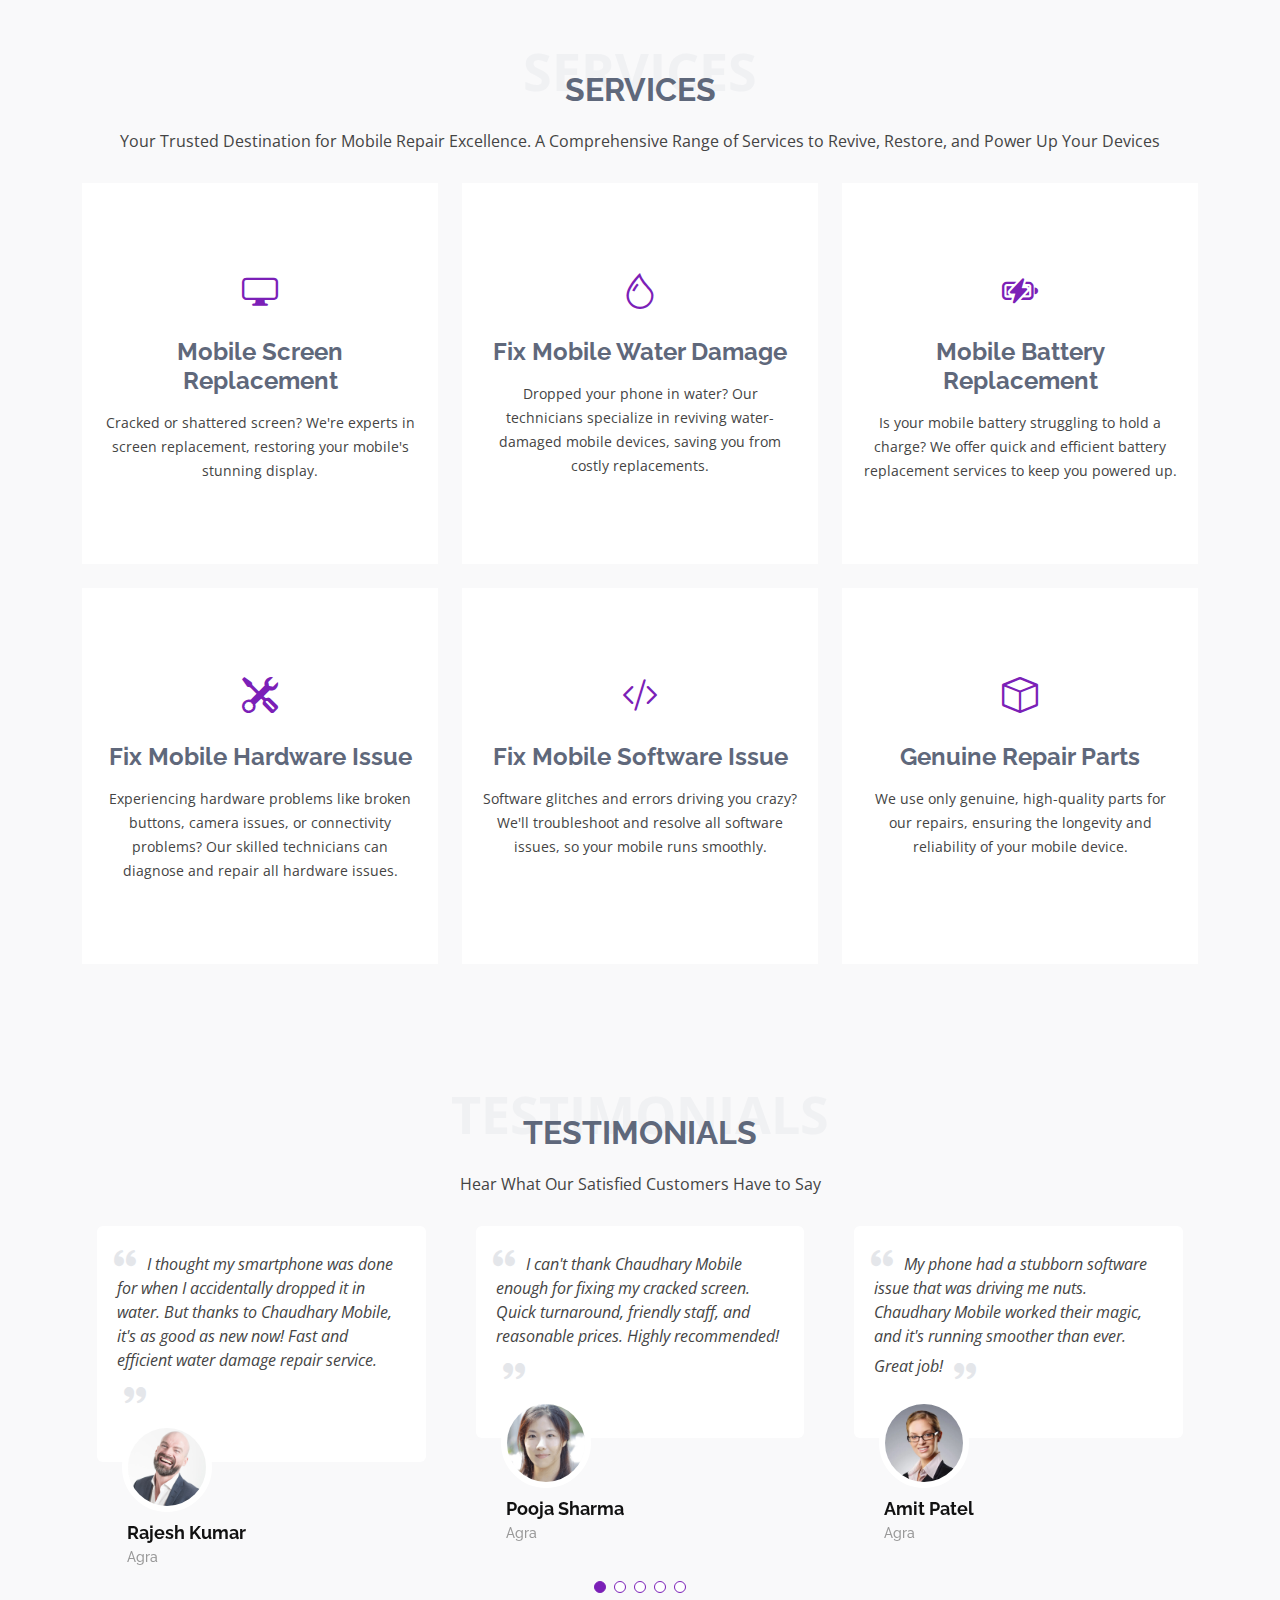
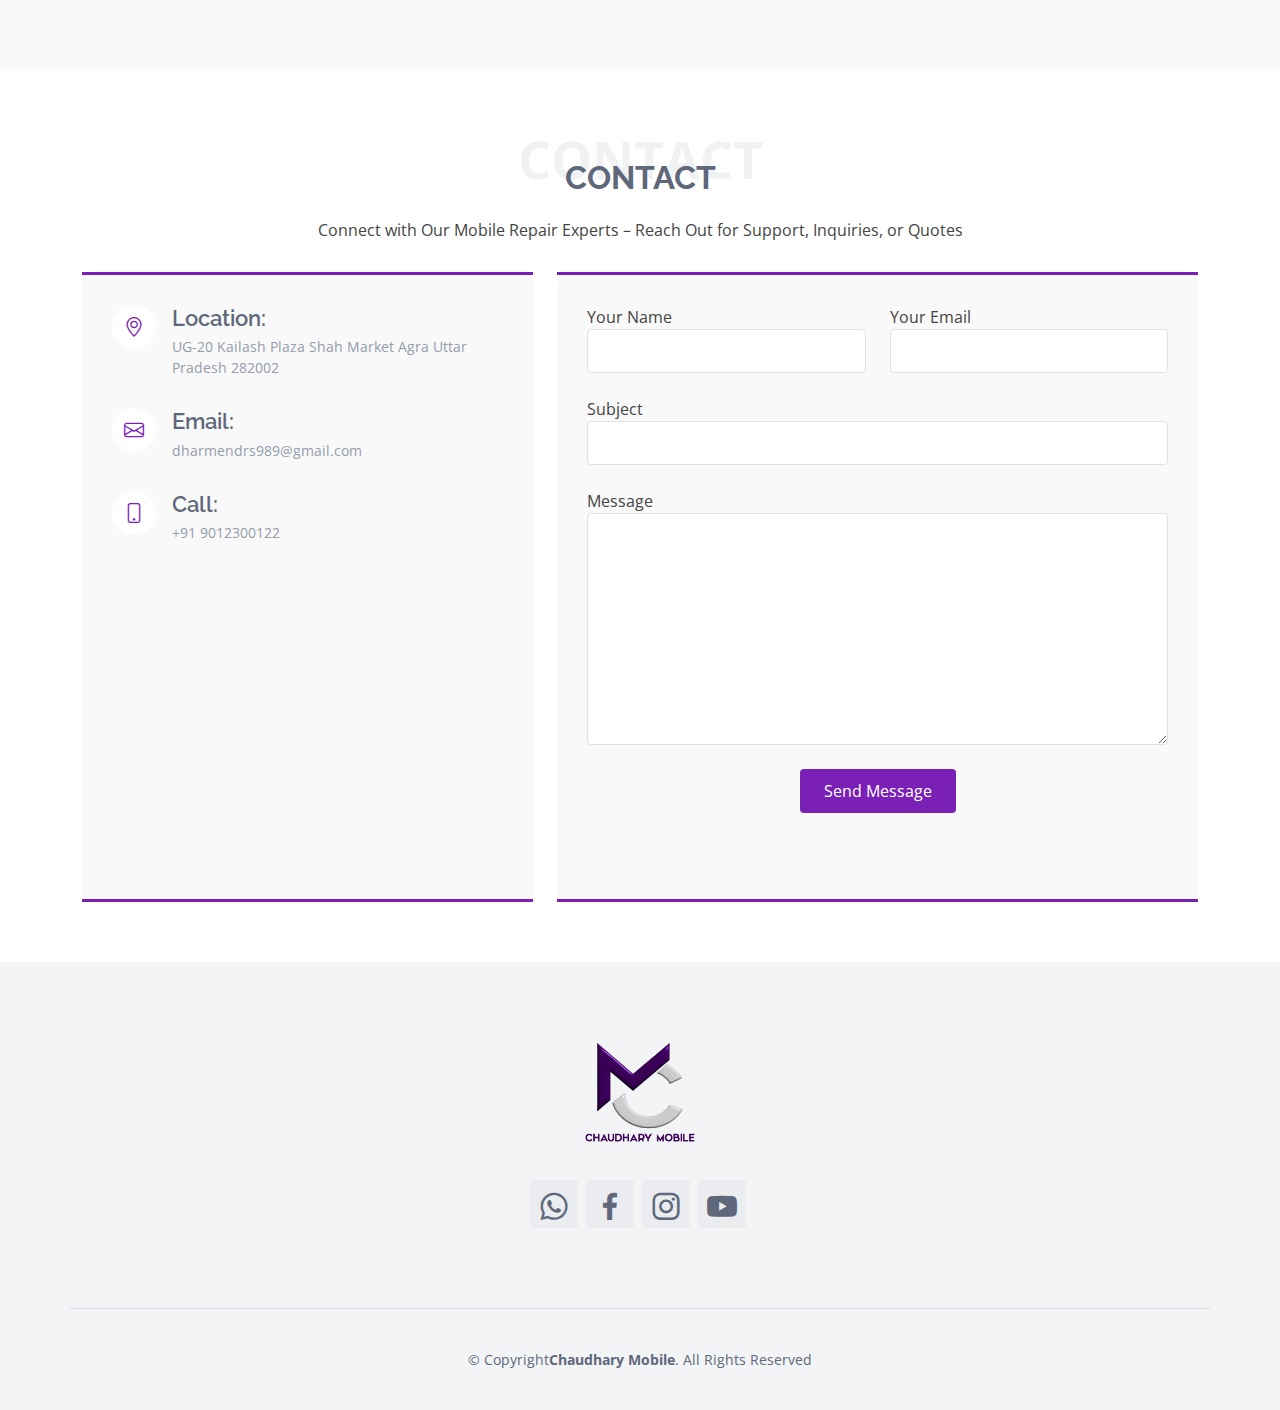
==== commit 031b0c42: "minor changes" ====
--- a/index.html
+++ b/index.html
@@ -378,7 +378,8 @@
           </div>
 
           <div class="col-lg-7 mt-5 mt-lg-0 d-flex align-items-stretch">
-            <form action="forms/contact.php" method="post" role="form" class="php-email-form">
+            <!-- <form action="forms/contact.php" method="post" role="form" class="php-email-form"> -->
+            <form action="" id="contact-form" class="php-email-form">
               <div class="row">
                 <div class="form-group col-md-6">
                   <label for="name">Your Name</label>
@@ -395,7 +396,7 @@
               </div>
               <div class="form-group mt-3">
                 <label for="name">Message</label>
-                <textarea class="form-control" name="message" rows="10" required></textarea>
+                <textarea class="form-control" name="message" rows="10" required id="message"></textarea>
               </div>
               <div class="my-3">
                 <div class="loading">Loading</div>
@@ -428,20 +429,19 @@
           </div>
         </div>
 
-        <div class="row footer-newsletter justify-content-center">
+        <!-- <div class="row footer-newsletter justify-content-center">
           <div class="col-lg-6">
             <form action="" method="post">
               <input type="email" name="email" placeholder="Enter your Email"><input type="submit" value="Subscribe">
             </form>
           </div>
-        </div>
+        </div> -->
 
         <div class="social-links">
-          <a href="#" class="twitter"><i class="bx bxl-twitter"></i></a>
-          <a href="#" class="facebook"><i class="bx bxl-facebook"></i></a>
-          <a href="#" class="instagram"><i class="bx bxl-instagram"></i></a>
-          <a href="#" class="google-plus"><i class="bx bxl-skype"></i></a>
-          <a href="#" class="linkedin"><i class="bx bxl-linkedin"></i></a>
+          <a href="https://wa.me/+919012300122?text=Hello" target="_blank" class="whatsapp"><i class="bx bxl-whatsapp"></i></a>
+          <a href="https://facebook.com" target="_blank" class="facebook"><i class="bx bxl-facebook"></i></a>
+          <a href="https://www.instagram.com/dharmendrs989/?igshid=MzRlODBiNWFlZA%3D%3D" target="_blank" class="instagram"><i class="bx bxl-instagram"></i></a>
+          <a href="https://www.youtube.com/@chaudharyandroidandiphoner4434" target="_blank" class="youtube"><i class="bx bxl-youtube"></i></a>
         </div>
 
       </div>
@@ -450,13 +450,6 @@
     <div class="container footer-bottom clearfix">
       <div class="copyright">
         &copy; Copyright <strong><span>Chaudhary Mobile</span></strong>. All Rights Reserved
-      </div>
-      <div class="credits">
-        <!-- All the links in the footer should remain intact. -->
-        <!-- You can delete the links only if you purchased the pro version. -->
-        <!-- Licensing information: https://bootstrapmade.com/license/ -->
-        <!-- Purchase the pro version with working PHP/AJAX contact form: https://bootstrapmade.com/enno-free-simple-bootstrap-template/ -->
-        <!-- Designed by <a href="https://bootstrapmade.com/">BootstrapMade</a> -->
       </div>
     </div>
   </footer><!-- End Footer -->
@@ -470,10 +463,10 @@
   <script src="assets/vendor/glightbox/js/glightbox.min.js"></script>
   <script src="assets/vendor/isotope-layout/isotope.pkgd.min.js"></script>
   <script src="assets/vendor/swiper/swiper-bundle.min.js"></script>
-  <script src="assets/vendor/php-email-form/validate.js"></script>
 
   <!-- Template Main JS File -->
   <script src="assets/js/main.js"></script>
+  <script src="./forms/contact.js"></script>
 
 </body>
 
--- a/assets/css/style.css
+++ b/assets/css/style.css
@@ -1,11 +1,3 @@
-/**
-* Template Name: eNno
-* Updated: Jul 27 2023 with Bootstrap v5.3.1
-* Template URL: https://bootstrapmade.com/enno-free-simple-bootstrap-template/
-* Author: BootstrapMade.com
-* License: https://bootstrapmade.com/license/
-*/
-
 /*--------------------------------------------------------------
 # General
 --------------------------------------------------------------*/
@@ -1326,7 +1318,7 @@
 }
 
 #footer .footer-top .social-links a {
-  font-size: 18px;
+  font-size: 36px;
   display: inline-block;
   background: #eaecef;
   color: #5f687b;
@@ -1335,8 +1327,8 @@
   margin-right: 4px;
   border-radius: 4px;
   text-align: center;
-  width: 36px;
-  height: 36px;
+  width: 48px;
+  height: 48px;
   transition: 0.3s;
 }
 
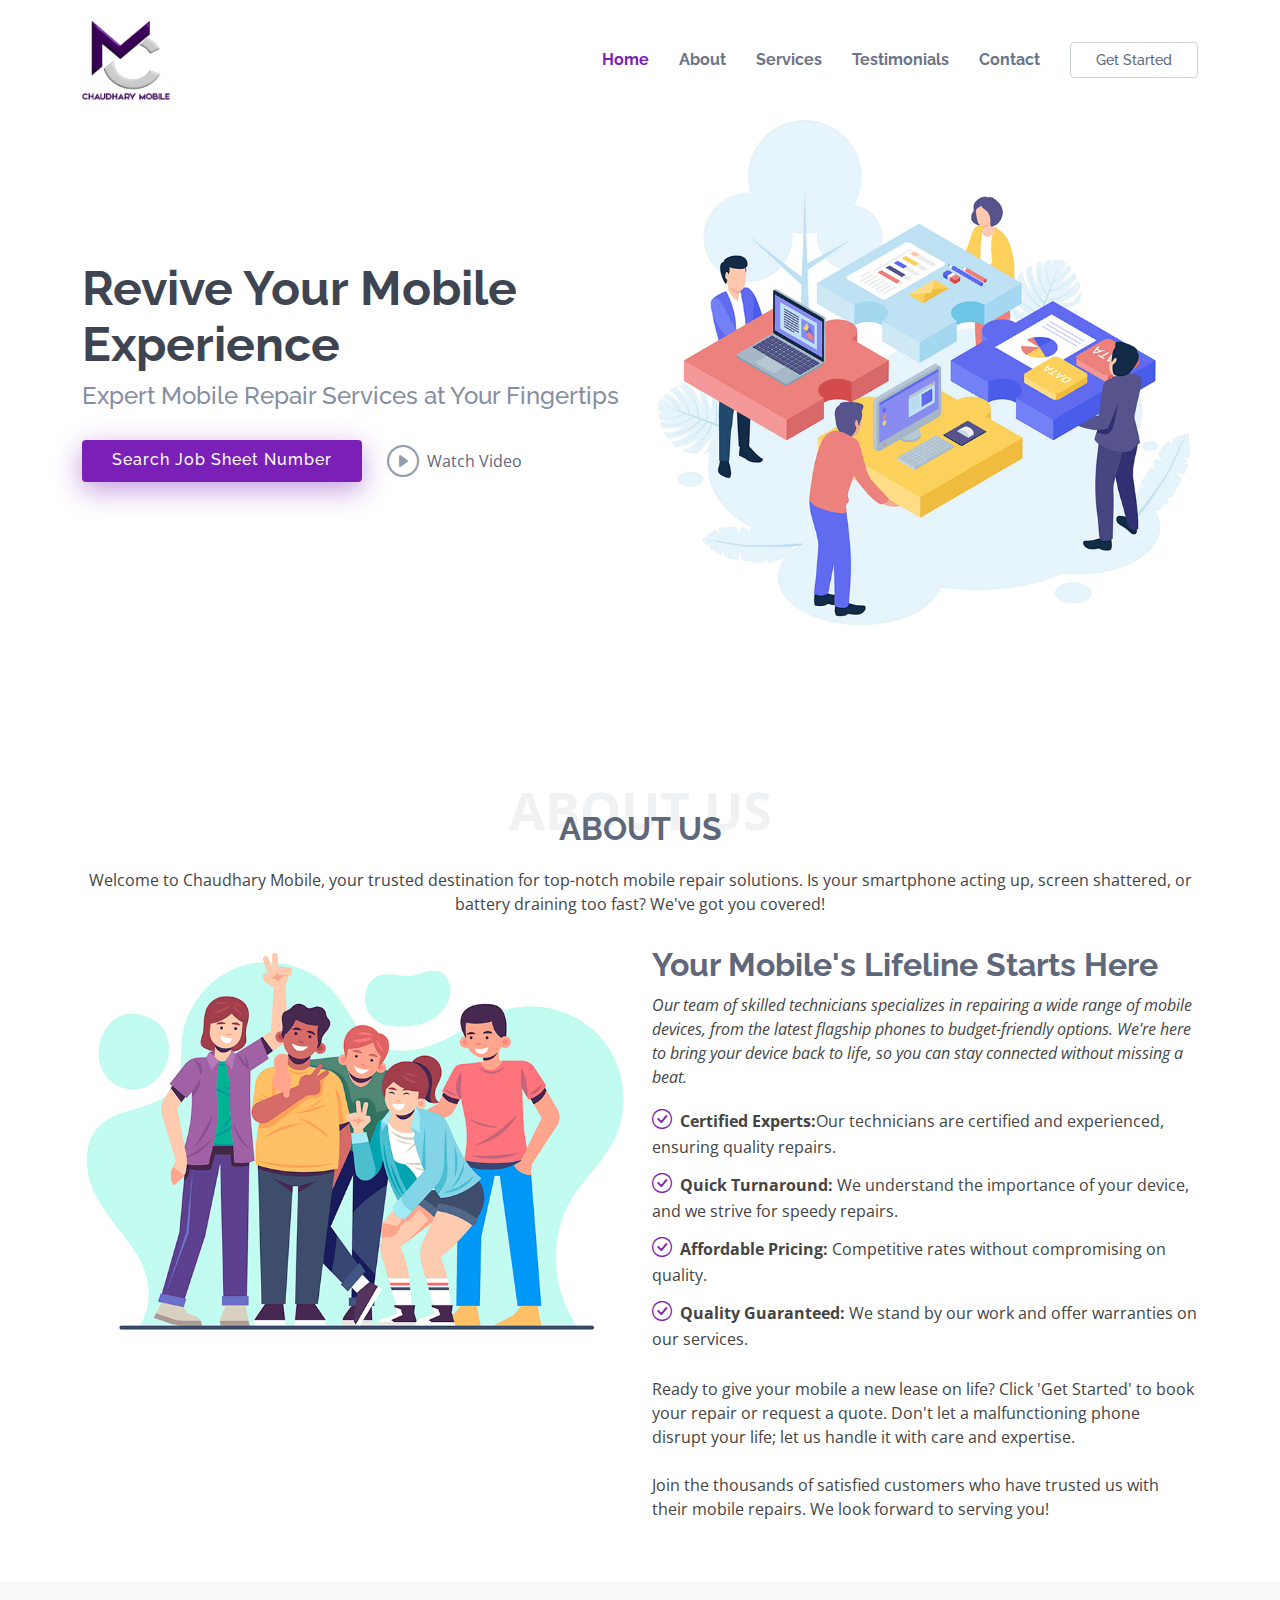
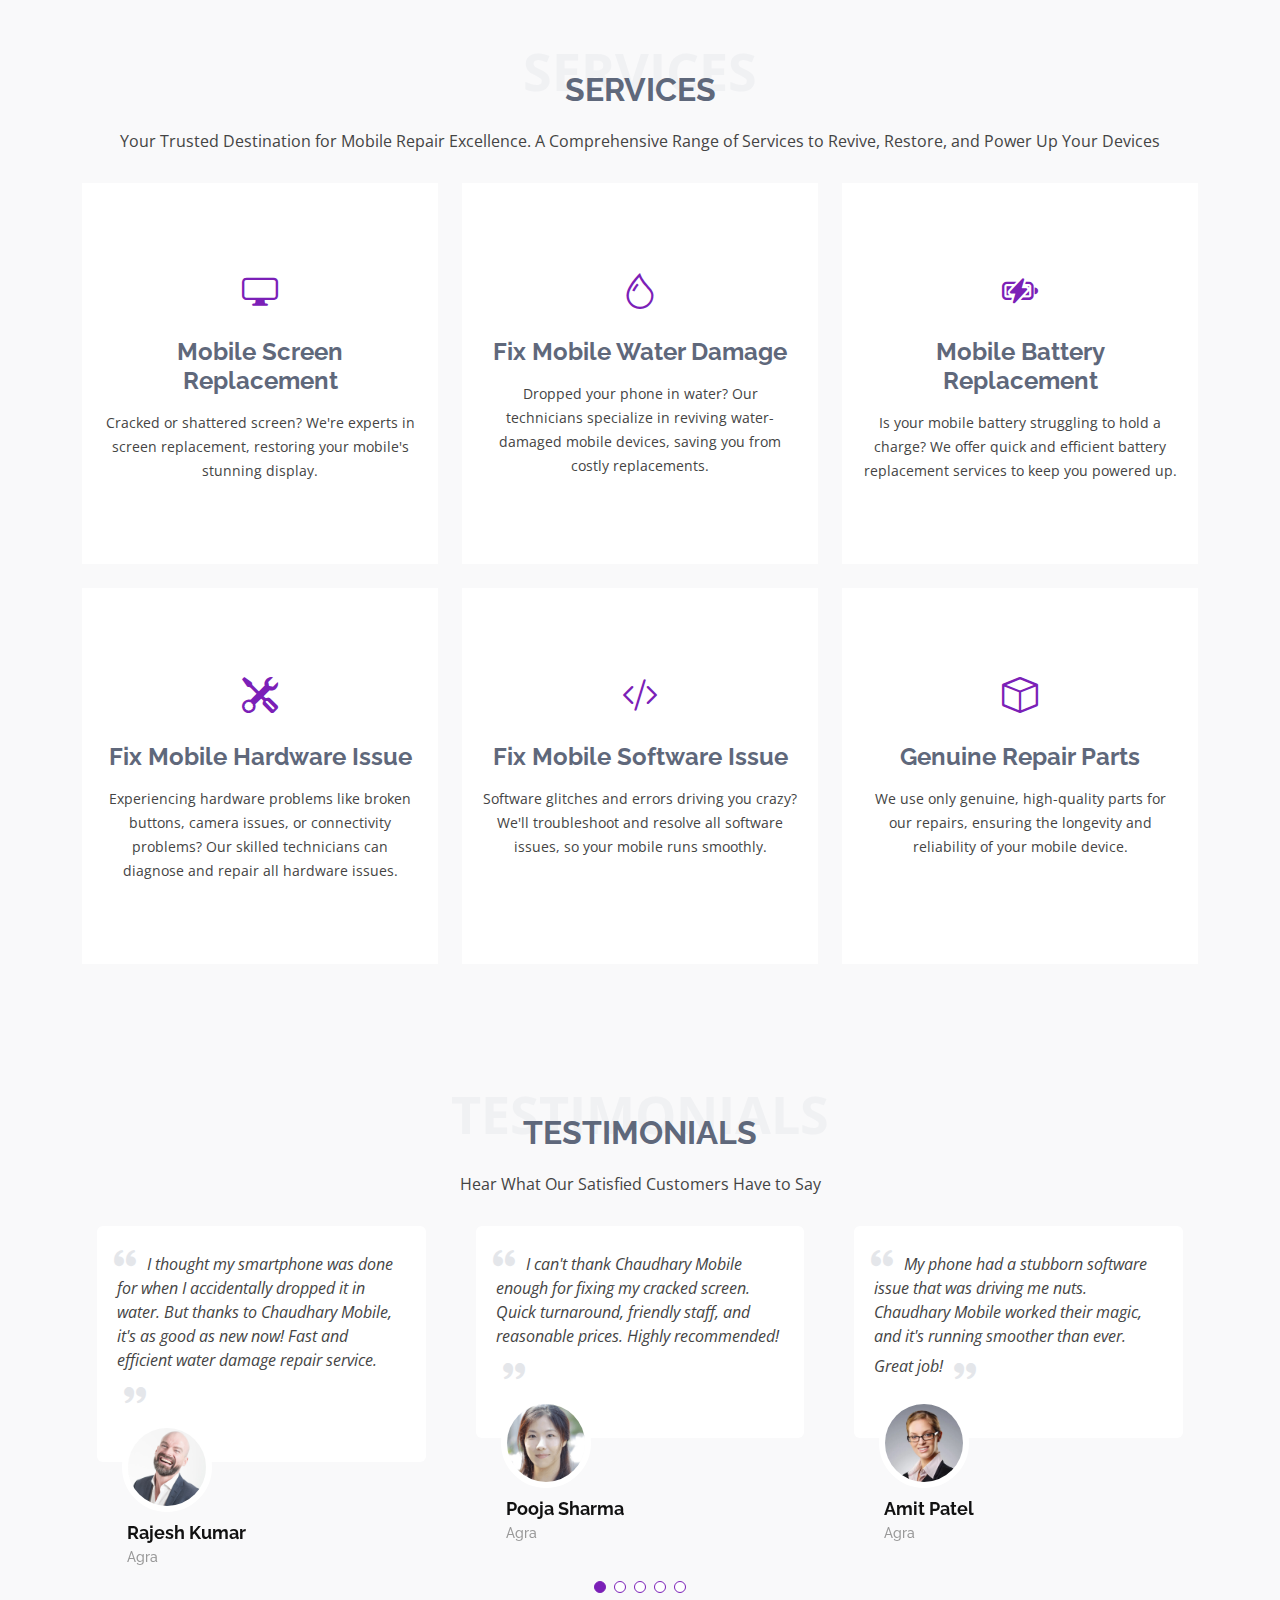
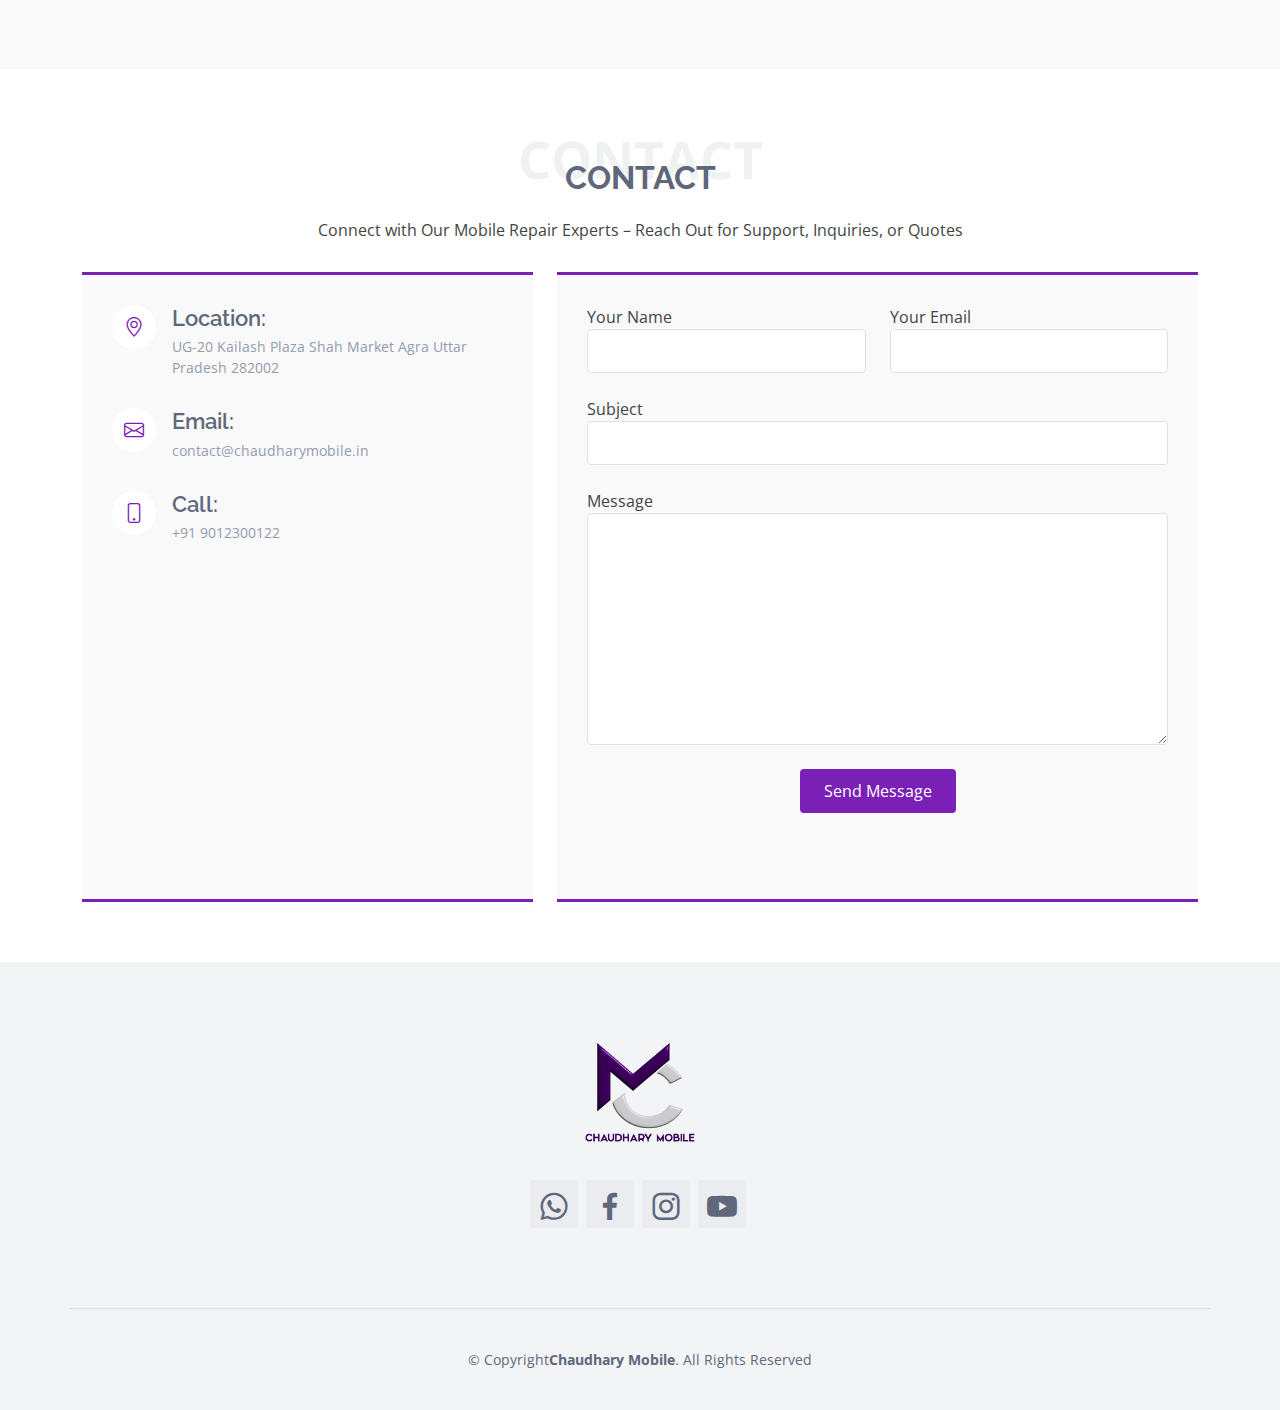
==== commit 7b03a131: "15082024/2" ====
--- a/index.html
+++ b/index.html
@@ -6,8 +6,8 @@
   <meta content="width=device-width, initial-scale=1.0" name="viewport">
 
   <title>Chaudhary Mobile | Revive Your Mobile Experience</title>
-  <meta content="" name="description">
-  <meta content="" name="keywords">
+  <meta content="Chaudhary Mobile offers expert mobile repair services including screen replacements, battery changes, and more. Visit us for fast and affordable repairs." name="description">
+  <meta content="mobile repair, screen replacement, battery replacement, mobile service, Chaudhary Mobile, Agra" name="keywords">
 
   <!-- Favicons -->
   <link href="assets/img/favicon.ico" rel="icon">
@@ -38,7 +38,7 @@
 
       <!-- <h1 class="logo"><a href="index.html">Chaudhary Mobile</a></h1> -->
       <!-- Uncomment below if you prefer to use an image logo -->
-      <a href="index.html" class="logo"><img src="assets/img/logo.png" alt="" class="img-fluid"></a>
+      <a href="index.html" class="logo"><img src="assets/img/logo.png" alt="Chaudhary Mobile Logo"" class="img-fluid"></a>
 
       <nav id="navbar" class="navbar">
         <ul>
@@ -110,7 +110,7 @@
           </div>
         </div>
         <div class="col-lg-6 order-1 order-lg-2 hero-img">
-          <img src="assets/img/hero-img.png" class="img-fluid animated" alt="">
+          <img src="assets/img/hero-img.png" class="img-fluid animated" alt="Mobile Repair Service Hero Image">
         </div>
       </div>
     </div>
@@ -356,7 +356,7 @@
                 <i class="bi bi-envelope"></i>
                 <h4>Email:</h4>
                 <a href="mailto:info@chaudharymobile.com">
-                  <p>dharmendrs989@gmail.com</p>
+                  <p>contact@chaudharymobile.in</p>
                 </a>
               </div>
 
@@ -467,6 +467,29 @@
   <!-- Template Main JS File -->
   <script src="assets/js/main.js"></script>
   <script src="./forms/contact.js"></script>
+  <script type="application/ld+json">
+    {
+      "@context": "https://schema.org",
+      "@type": "LocalBusiness",
+      "name": "Chaudhary Mobile",
+      "address": {
+        "@type": "PostalAddress",
+        "streetAddress": "UG-20 Kailash Plaza Shah Market",
+        "addressLocality": "Agra",
+        "addressRegion": "Uttar Pradesh",
+        "postalCode": "282002",
+        "addressCountry": "India"
+      },
+      "contactPoint": {
+        "@type": "ContactPoint",
+        "contactType": "Customer Service",
+        "telephone": "+91 9012300122",
+        "email": "contact@chaudharymobile.in"
+      },
+      "url": "http://chaudharymobile.in"
+    }
+    </script>
+    
 
 </body>
 
